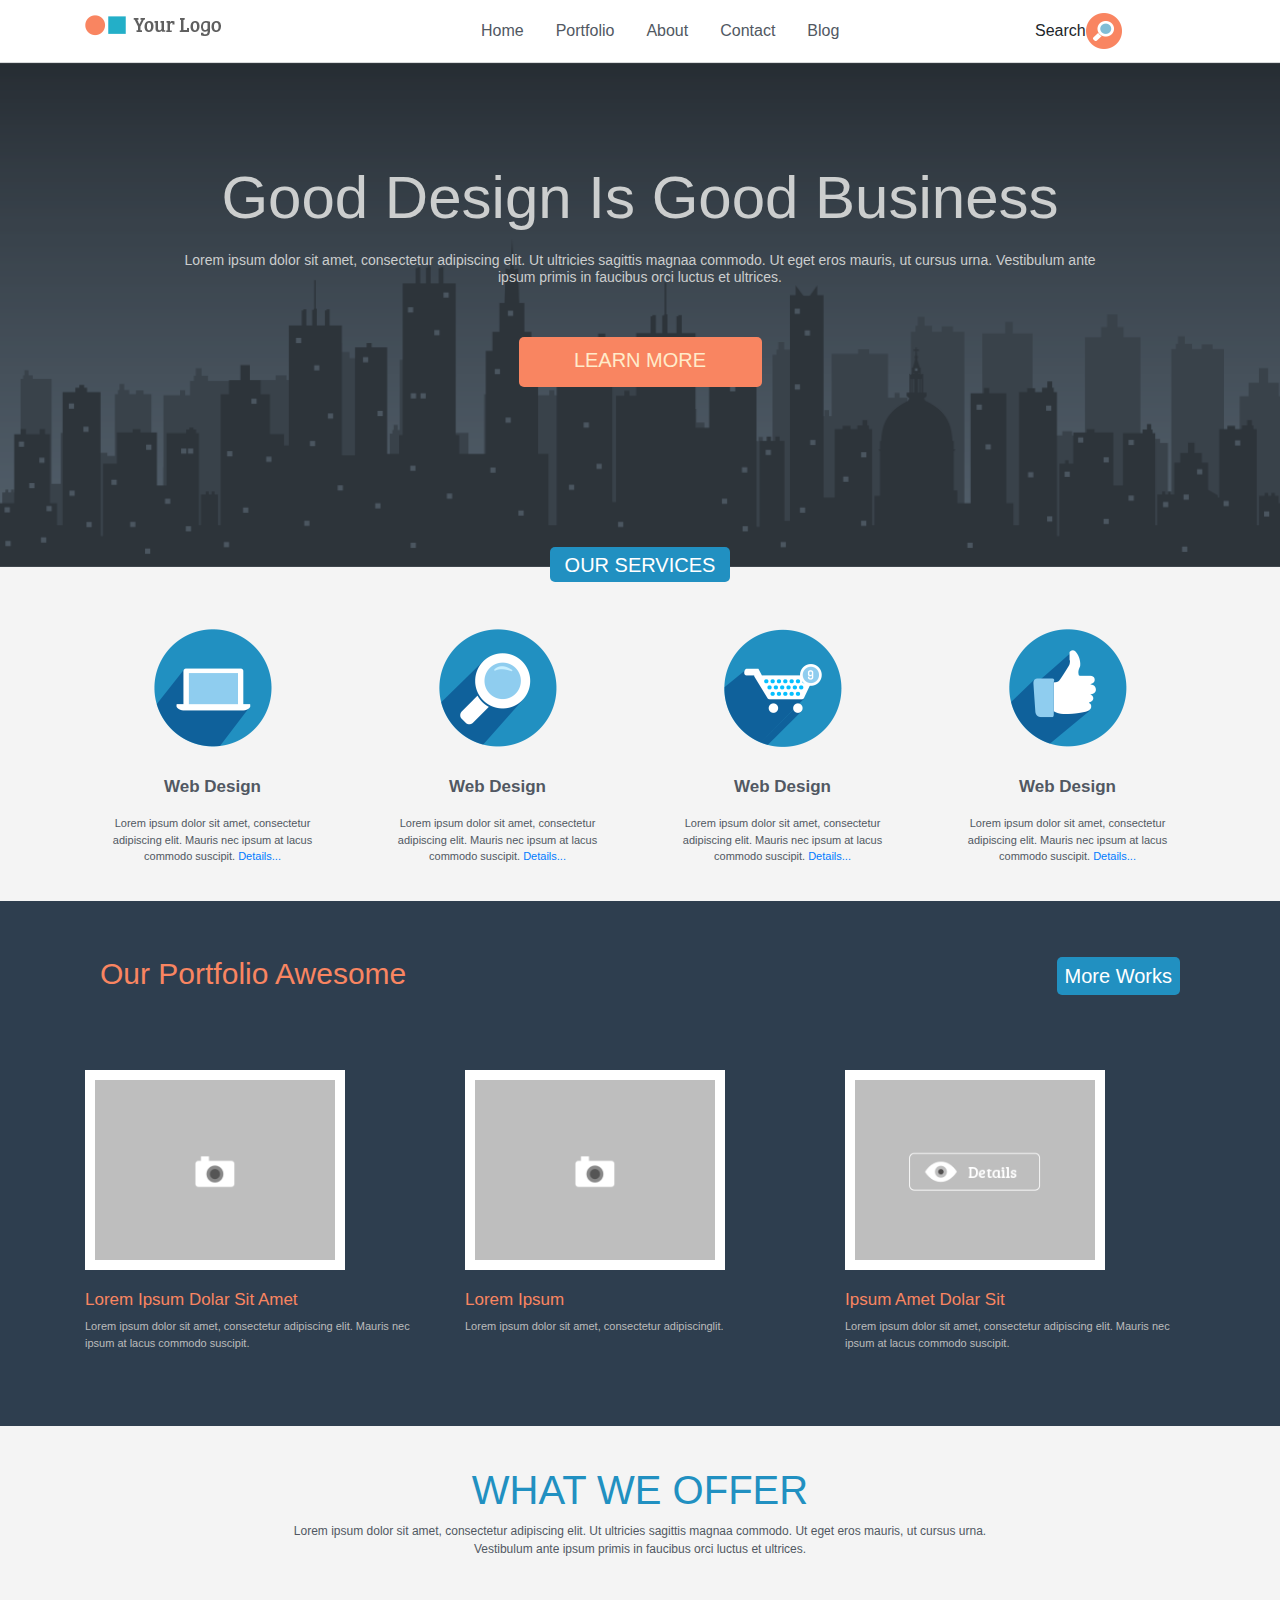
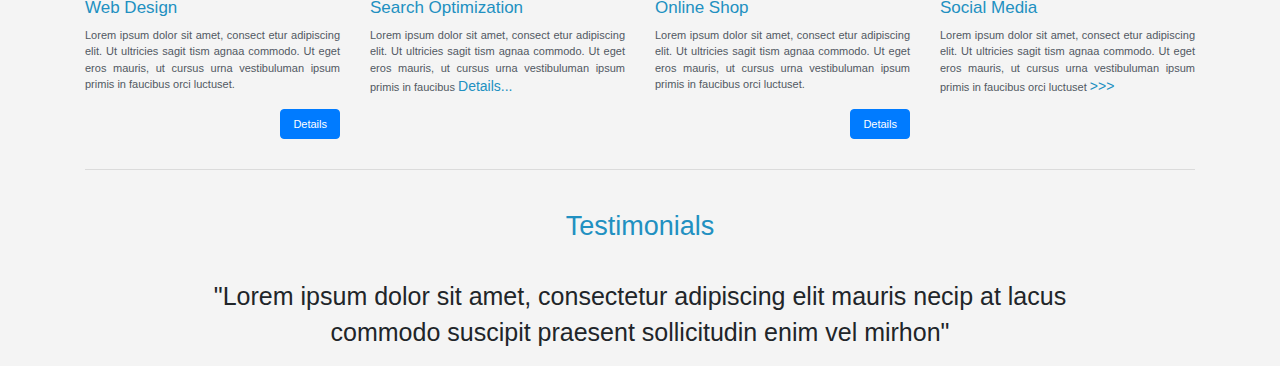
==== index.html @ 1807ddc6 "add offer section" ====
<!DOCTYPE html>
<html lang="en">
<head>
	<meta charset="UTF-8">
	<title>Photo portfolio</title>
	<link rel="stylesheet" href="https://stackpath.bootstrapcdn.com/bootstrap/4.4.1/css/bootstrap.min.css" integrity="sha384-Vkoo8x4CGsO3+Hhxv8T/Q5PaXtkKtu6ug5TOeNV6gBiFeWPGFN9MuhOf23Q9Ifjh" crossorigin="anonymous">
	<link rel="stylesheet" href="css/main.css">
</head>
<body>

	<header class="header">
		<div class="container">
			
			<div class="row menu">
				<div class="col-md-4">
					<img src="img/Logo.png" class="logo" alt="">
				</div>
				<!-- Menu  -->
				<div class="col-md-6">
						<ul class="nav">
							<li class="nav-item text-link"><a href="#" class="nav-link link-padding">Home</a></li>
							<li class="nav-item text-link"><a href="#" class="nav-link link-padding">Portfolio</a></li>
							<li class="nav-item text-link"><a href="#" class="nav-link link-padding">About</a></li>
							<li class="nav-item text-link"><a href="#" class="nav-link link-padding">Contact</a></li>
							<li class="nav-item text-link"><a href="#" class="nav-link link-padding">Blog</a></li>
						</ul>
				</div>

				<div class="col-md-2 d-flex align-items-center">
					<p class="margin-0">
						Search
					</p>
					<img src="img/search.png" alt="">
					
				</div>
			</div>
		</div>
	</header>

	<!-- Section-with-fon -->
	<section class="section-with-fon">
		<div class="container">
			<div class="row justify-content-center">
				<h1>Good Design Is Good Business</h1>
				<p class="section-with-fon__text">
					Lorem ipsum dolor sit amet, consectetur adipiscing elit. Ut ultricies sagittis magnaa commodo. 
Ut eget eros mauris, ut cursus urna. Vestibulum ante ipsum primis in faucibus orci luctus et ultrices.
				</p>
				<a href="#" class="button">Learn more</a>
				
			</div>
		</div>		
	</section>
		
	<!-- Services section -->
	<section class="third-section section_light">
		<div class="container">
			<div class="row justify-content-center" >
				<a href="#" class="button">Our services</a>
			</div>
			<div class="row">
				<div class="col-sm-12 col-md-3">
					<img src="img/icon_web-design.png" alt="" class="icon-img">
					<!-- <div class="icon-img"></div> -->
					<p class="third-section__subtitle">	Web Design </p>
					<p class="third-section__text">
						Lorem ipsum dolor sit amet, 
						consectetur adipiscing elit. 
						Mauris nec ipsum at lacus 
						commodo suscipit. <a href="#"> Details...</a> 					
					</p>
				</div>

				<div class="col-sm-12 col-md-3">
					<img src="img/icon_search.png" alt="" class="icon-img">
					<!-- <div class="icon-img"></div> -->
					<p class="third-section__subtitle">	Web Design </p>
					<p class="third-section__text">
						Lorem ipsum dolor sit amet, 
						consectetur adipiscing elit. 
						Mauris nec ipsum at lacus 
						commodo suscipit. <a href="#"> Details...</a> 					
					</p>
				</div>

				<div class="col-sm-12 col-md-3">
					<img src="img/icon_online-shop.png" alt="" class="icon-img">
					<!-- <div class="icon-img"></div> -->
					<p class="third-section__subtitle">	Web Design </p>
					<p class="third-section__text">
						Lorem ipsum dolor sit amet, 
						consectetur adipiscing elit. 
						Mauris nec ipsum at lacus 
						commodo suscipit. <a href="#"> Details...</a> 					
					</p>
				</div>

				<div class="col-sm-12 col-md-3">
					<img src="img/icon_social-media.png" alt="" class="icon-img">
					<!-- <div class="icon-img"></div> -->
					<p class="third-section__subtitle">	Web Design </p>
					<p class="third-section__text">
						Lorem ipsum dolor sit amet, 
						consectetur adipiscing elit. 
						Mauris nec ipsum at lacus 
						commodo suscipit. <a href="#"> Details...</a> 					
					</p>
				</div>
			</div>
		</div>
	</section>

	<!-- The portfolio section -->
	<section class="portfolio-section">
		<div class="container">
			<div class="first-row d-flex align-items-center justify-content-between">
				<div class="col-md-6">
					<h2 class="portfolio-section__h2">Our Portfolio Awesome</h2>
				</div>
				<div class="col-md-6 text-right">
					<a href="#" class="button">More works</a>
				</div>			
			</div>

			<div class="row">
				<div class="col-md-4 ">
					<div class="portfolio-section__img">		
					</div>
					<h3 class="portfolio-section__h3">
						Lorem Ipsum Dolar Sit Amet
					</h3>
					<p class="portfolio-section__text">
						Lorem ipsum dolor sit amet, consectetur adipiscing elit. 
Mauris nec ipsum at lacus commodo suscipit.
					</p>
				</div>

				<div class="col-md-4 ">
					<div class="portfolio-section__img">		
					</div>
					<h3 class="portfolio-section__h3">
						Lorem Ipsum
					</h3>
					<p class="portfolio-section__text">
						Lorem ipsum dolor sit amet, consectetur adipiscinglit. 
					</p>
				</div>

				<div class="col-md-4 ">
					<div class="portfolio-section__img portfolio-section__img_video">		
					</div>
					<h3 class="portfolio-section__h3">
						Ipsum Amet Dolar Sit 
					</h3>
					<p class="portfolio-section__text">
						Lorem ipsum dolor sit amet, consectetur adipiscing elit. 
Mauris nec ipsum at lacus commodo suscipit.
					</p>
				</div>
			</div>
		</div>
	</section>
		
	<!-- Offer Section  -->
	<section class="section_light">
		<div class="container">
			<div class="row justify-content-center">
				<div class="col-md-12 text-center">
					<h1 class="text-uppercase offer-h1 caption-color ">What we offer</h1>
					<p class="text-color offer-text">
						Lorem ipsum dolor sit amet, consectetur adipiscing elit. Ut ultricies sagittis magnaa commodo. Ut eget eros mauris, ut cursus urna. <br>
	Vestibulum ante ipsum primis in faucibus orci luctus et ultrices.
					</p>
				</div>				
			</div>

			<div class="row">		
				<div class="col-md-3">
					<h3 class="caption-color offer-col-h3">
						Web Design
					</h3>
					<p class="text-color offer-col-p">
						Lorem ipsum dolor sit amet, consect 
etur adipiscing elit. Ut ultricies sagit
tism agnaa commodo. Ut eget eros mauris, ut cursus urna vestibuluman ipsum primis in faucibus orci luctuset.
					</p>
					<div class="text-right">
						<a class="btn btn-primary offer-col-p" href="#" role="button">Details</a>
					</div>					
				</div>

				<div class="col-md-3">
					<h3 class="caption-color offer-col-h3">
						Search Optimization
					</h3>
					<p class="text-color offer-col-p">
						Lorem ipsum dolor sit amet, consect 
etur adipiscing elit. Ut ultricies sagit
tism agnaa commodo. 
Ut eget eros mauris, 
ut cursus urna vestibuluman ipsum primis 
in faucibus <a href="#" class="caption-color details"> Details... </a>
					</p>
				</div>

				<div class="col-md-3">
					<h3 class="caption-color offer-col-h3">
						Online Shop
					</h3>
					<p class="text-color offer-col-p">
						Lorem ipsum dolor sit amet, consect 
etur adipiscing elit. Ut ultricies sagit
tism agnaa commodo. Ut eget eros mauris, ut cursus urna vestibuluman ipsum primis in faucibus orci luctuset.
					</p>
					<div class="text-right">
						<a class="btn btn-primary offer-col-p" href="#" role="button">Details</a>
					</div>					
				</div>

				<div class="col-md-3">
					<h3 class="caption-color offer-col-h3">
						Social Media
					</h3>
					<p class="text-color offer-col-p">
						Lorem ipsum dolor sit amet, consect 
etur adipiscing elit. Ut ultricies sagit
tism agnaa commodo. Ut eget eros mauris, 
ut cursus urna vestibuluman ipsum primis 
in faucibus orci luctuset <a href="#" class="caption-color details">&gt;&gt;&gt; </a>
					</p>
				</div>
			</div>
			<hr class="offer-hr">

			<div class="row justify-content-center">
				<div class="col-md-10 text-center">
					<h2 class="caption-color testimonials-h2">Testimonials</h2>
				<p class="testimonials-text">
					"Lorem ipsum dolor sit amet, consectetur adipiscing elit mauris necip 
at lacus commodo suscipit praesent sollicitudin enim vel mirhon"
				</p>
				</div>
				
			</div>
		</div>
	</section>
		

</body>
</html>
---- css/main.css ----
body {
	font-family: 'Myriad Pro', Arial;
}

.section_light {
	background-color: #f4f4f4;
}

/*-----Section header------*/
/* .menu {
	padding-top: 15px;
	padding-bottom: 15px;
} */

.logo {
	margin-top: 15px;
}


/* .header-fon {
	;
	
} */

.text-link a{
	color: #515862;
	/*font-size: 14px;*/
}

.link-padding {
	padding-top: 1.2rem;
	padding-bottom: 1.2rem;
}

.text-link a:hover {
	font-weight: bold;
	color: white;
	background: url('../img/br-link.png') no-repeat 0% 100%, 
		url('../img/br-link-rec.png') no-repeat 0% 100%;
}

p.margin-0 {
	margin: 0;
}

/* --- Section-with-fon ------ */
.section-with-fon {
	padding-top: 100px;
	padding-bottom: 180px;
	background: url('../img/header-fon.png');
	background-size: cover;
	color: #cccece;
	line-height: 1.2;
	/* height: 100vh; */
	/* height: 490; */
}

.section-with-fon h1 {
	font-size: 60px;
	text-align: center;
  }
  
  .section-with-fon__text {
	font-size: 14px;
	text-align: center;
	padding: 10px 100px;
  }
  
a.button {
	font-size: 20px;
	color: #ffebca;
	line-height: 1.5;
	text-align: center;
	width: 243px;
	height: 50px;
	text-transform: uppercase;
	background: #f98561; 
    padding: 0.5rem 2.5rem; /* Поля вокруг текста */
    text-transform: uppercase;
	text-decoration: none; /* Убираем подчёркивание */
    border-radius: 5px; /* Скругляем уголки */
    margin-top: 25px; 
  }

  /* ---- Services section ----- */
.third-section {
	color: #515862;
  }

  .third-section a.button {
	font-size: 20px;
	color: #fff;
	line-height: 1;
	text-align: center;
	width:180px;
	height: 35px;
	text-transform: uppercase;
	background: #2190c1; 
    padding: 0.5rem 0.5rem; /* Поля вокруг текста */
    text-transform: uppercase;
	text-decoration: none; /* Убираем подчёркивание */
    border-radius: 5px; /* Скругляем уголки */
    margin-top: -20px; 
  }

  .icon-img {
	/* background-image: url("../img/icon_web-design.png"); */
	width: 118px;
	height: 118px;
	display: block;
	margin: 0 auto;
	margin-top: 47px;
	margin-bottom: 27px;
  }
  
  .third-section__subtitle {
	
  	font-size: 17px;
	font-weight: bold;
	text-align: center;

  }
  .third-section__text {
	font-size: 11px;
	padding: 0 20px;
	text-align: center;
	margin-bottom: 36px;
  }
  
  .third-section__text a {
	text-decoration: none;
  }

  /*----- The portfolio section ----*/
.portfolio-section {
	background-color: #2e3e4f;
}

.portfolio-section .first-row {
	padding-top: 55px;
	/* display: flex; */
	align-items: center;
	margin-bottom: 70px;
}

.portfolio-section__h2 {
	color: #f98561;
	font-size: 30px;
}

.portfolio-section a.button {
	font-size: 20px;
	color: #fff;
	line-height: 1;
	text-align: center;
	width: 180px;
	height: 35px;
	background: #2190c1; 
    padding: 0.5rem 0.5rem; /* Поля вокруг текста */
    text-transform: capitalize;
	text-decoration: none; /* Убираем подчёркивание */
	border-radius: 5px;
}

.portfolio-section__img {
	background: url('../img/icon_camera.png');
	background-size: cover;
	border: 10px solid white;
	width: 260px;
	height: 200px;
}

.portfolio-section__img_video{
	background: url('../img/icon_video.png');
	background-size: cover;
}

.portfolio-section__h3 {
	color: #f98561;
	font-size: 17px;
	margin-top: 20px;
}

.portfolio-section__text {
	color: #bcbcbc;
	font-size: 11px;
	margin-bottom: 75px;
}

/* -----  Offer Section ----- */
.caption-color {
	color: #2190c1; /* h*/
}

.text-color {
	color: #515862; /* p */
}

.offer-h1 {
	margin-top: 40px;
	font-size: 40px;

}

.offer-text {
	font-size: 12px;
	margin-bottom: 40px;
}

.offer-col-h3 {
	font-size: 17px;
}

.offer-col-p {
	font-size: 11px;
	text-align: justify;
}

.details {
	font-size: 14px;
}

.offer-hr {
	margin: 30px 0 40px 0;
}

.testimonials-h2 {
	font-size: 27px;
	margin-bottom: 35px;
}

.testimonials-text {
	font-size: 25px;
	line-height: 1.44;
  }
/*------ Adaptiv -------*/
@media screen and (max-width: 1000px){

}
/*---------------*/
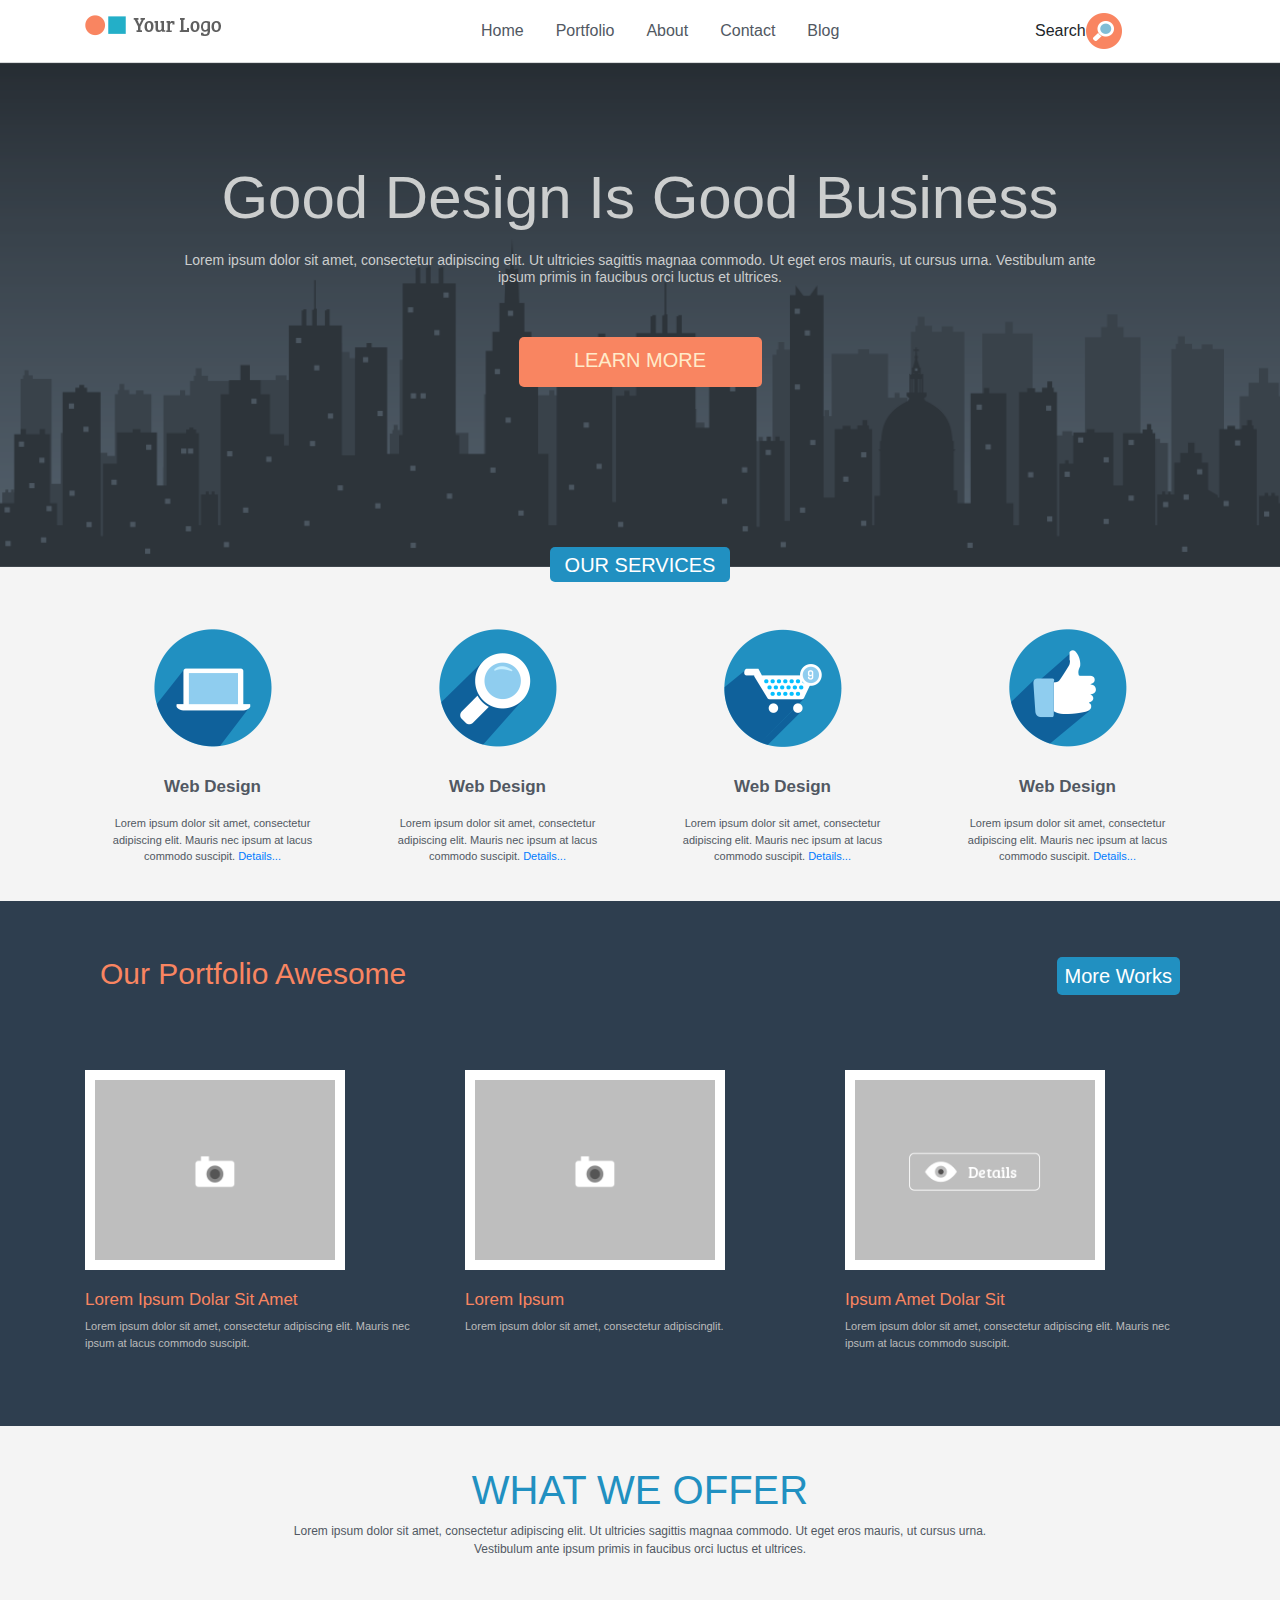
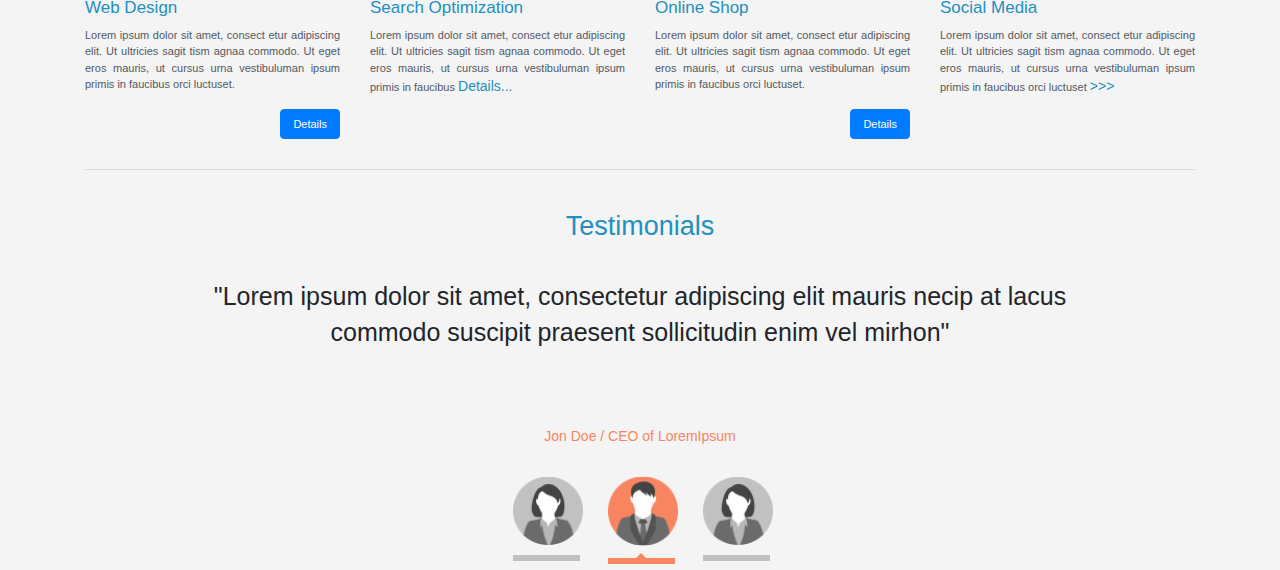
==== commit 47d46b2c: "end of layout of the reviews (testimonials) section" ====
--- a/index.html
+++ b/index.html
@@ -239,9 +239,30 @@
 					"Lorem ipsum dolor sit amet, consectetur adipiscing elit mauris necip 
 at lacus commodo suscipit praesent sollicitudin enim vel mirhon"
 				</p>
-				</div>
-				
-			</div>
+				</div>				
+			</div>
+
+			<div class="row justify-content-center">
+				<div class="col-md-3 text-center">
+					<p class="testimonials-humans-text">Jon Doe / CEO of LoremIpsum</p>
+
+					<div class="row justify-content-center">
+						<div class="col-md-4 text-center">
+							<img src="img/human01.png" alt="img-recall" class="testimonials-img">
+							<img src="img/Rectangle.png" alt="" class="rectangle">
+						</div>
+						<div class="col-md-4">
+							<img src="img/human02-active.png" alt="img-recall" class="testimonials-img">
+							<img src="img/Rectangle-active.png" alt="" class="rectangle">
+						</div>
+						<div class="col-md-4">
+							<img src="img/human03.png" alt="img-recall" class="testimonials-img">
+							<img src="img/Rectangle.png" alt="" class="rectangle">
+						</div>
+					</div>
+				</div>
+			</div>
+			
 		</div>
 	</section>
 		
--- a/css/main.css
+++ b/css/main.css
@@ -233,6 +233,22 @@
 	font-size: 25px;
 	line-height: 1.44;
   }
+
+  .testimonials-humans-text {
+	color: #f98561;
+	font-size: 14px;
+	margin-top: 60px;
+	margin-bottom: 29px;
+  }
+
+  .testimonials-img {
+	width: 70px;
+	height: 70px;
+  }
+
+
+
+
 /*------ Adaptiv -------*/
 @media screen and (max-width: 1000px){
 
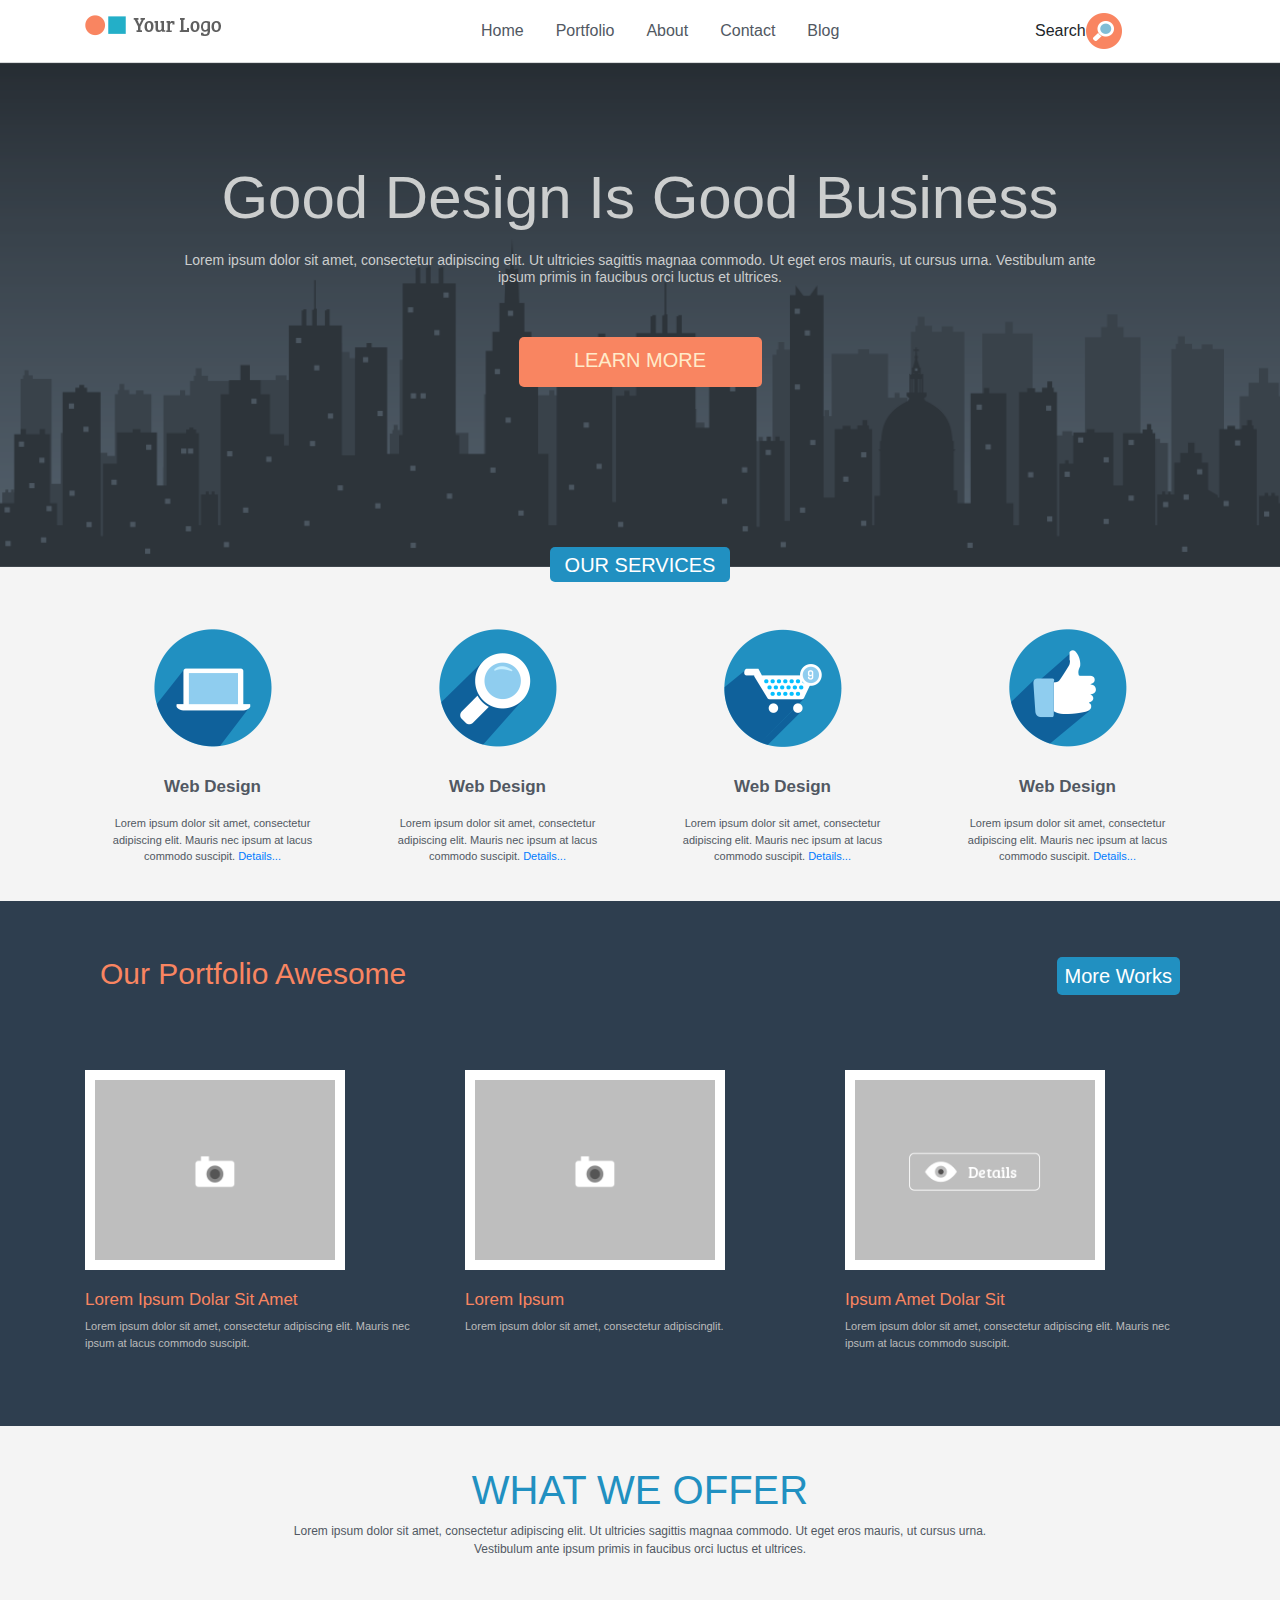
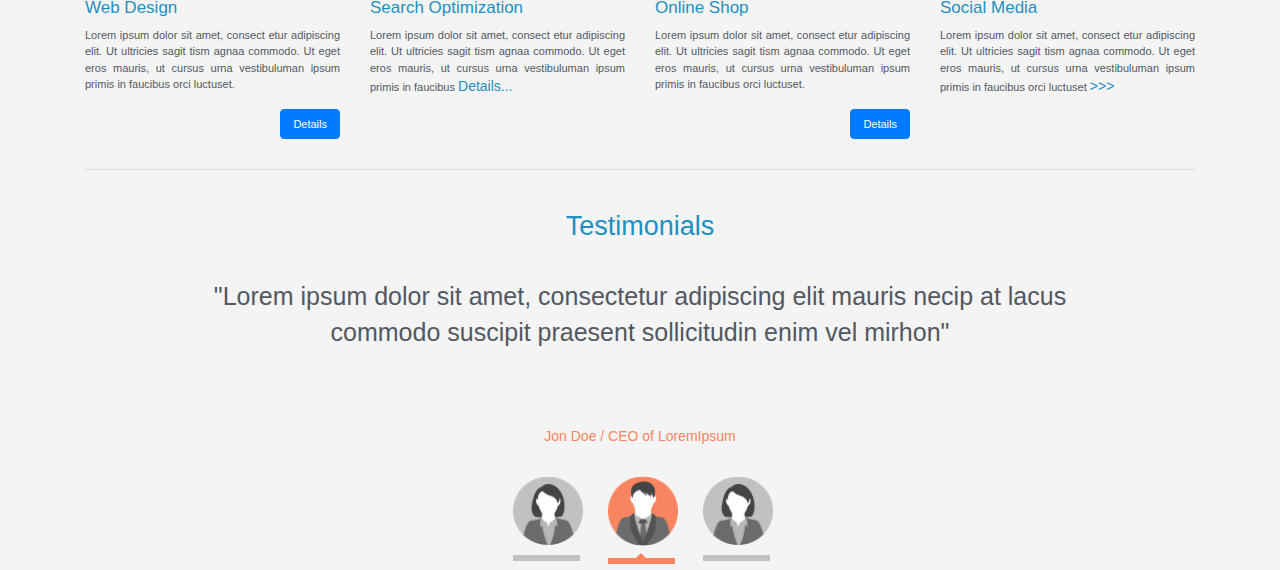
==== commit ee8cf7e0: "fixed color for text in offer section" ====
--- a/index.html
+++ b/index.html
@@ -235,7 +235,7 @@
 			<div class="row justify-content-center">
 				<div class="col-md-10 text-center">
 					<h2 class="caption-color testimonials-h2">Testimonials</h2>
-				<p class="testimonials-text">
+				<p class="text-color testimonials-text">
 					"Lorem ipsum dolor sit amet, consectetur adipiscing elit mauris necip 
 at lacus commodo suscipit praesent sollicitudin enim vel mirhon"
 				</p>
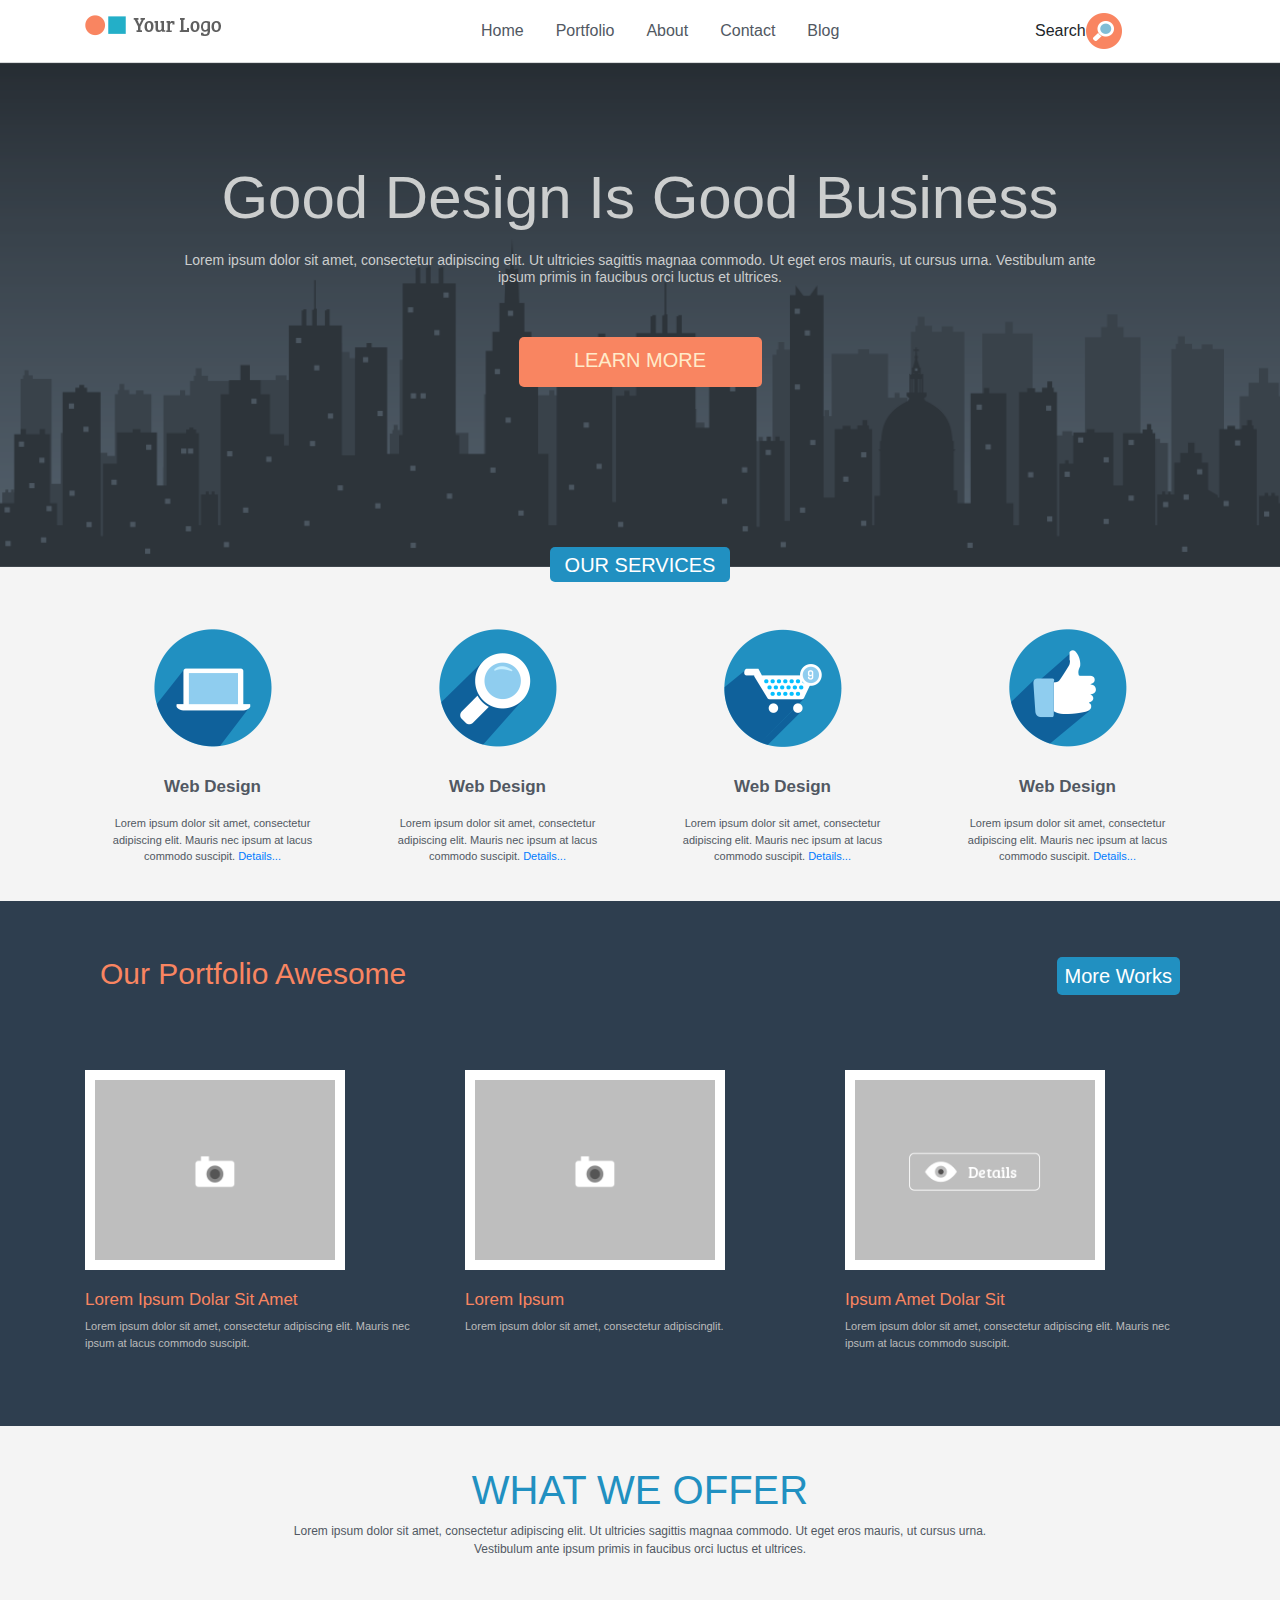
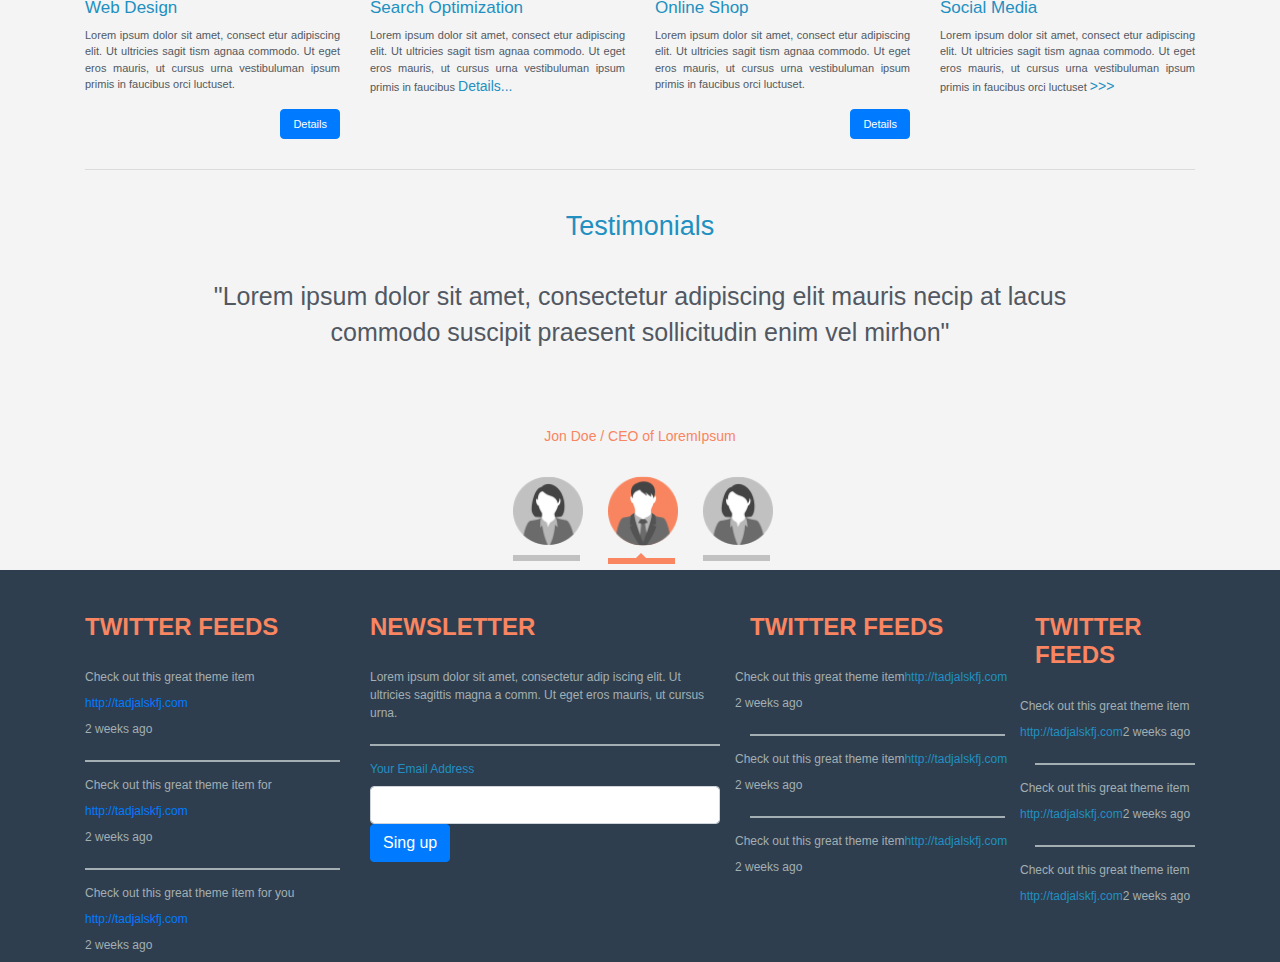
==== commit ca846428: "add footer section" ====
--- a/index.html
+++ b/index.html
@@ -266,6 +266,137 @@
 		</div>
 	</section>
 		
-
+	<footer class="section_dark">	
+		<div class="container">
+			<div class="row">
+				
+				<div class="col-md-3">
+					<div class="row">
+						<h2 class="footer-caption-text">Twitter FEEDs</h2>
+					</div>
+					<div class="row ">
+						<div class="col-md-12">
+							<p class="footer-text">Check out this great theme item</p> 
+							<p class="footer-text footer-text_blue"> <a href="http://tadjalskfj.com">
+								http://tadjalskfj.com
+							</a></p> 
+							<p class="footer-text">2 weeks ago</p>
+						</div>							
+					</div>
+					<div class="row">
+						<hr class="footer-hr">
+					</div>
+					<div class="row">
+						<div class="col-md-12">
+							<p class="footer-text">Check out this great theme item for</p> 
+							<p class="footer-text footer-text_blue"> <a href="http://tadjalskfj.com">
+								http://tadjalskfj.com
+							</a></p> 
+							<p class="footer-text">2 weeks ago</p>
+						</div>
+					</div>
+					<div class="row">
+						<hr class="footer-hr">
+					</div>
+					<div class="row">
+						<div class="col-md-12">
+							<p class="footer-text">Check out this great theme item for you</p> 
+							<p class="footer-text footer-text_blue"> <a href="http://tadjalskfj.com">
+								http://tadjalskfj.com
+							</a></p> 
+							<p class="footer-text">2 weeks ago</p>
+						</div>
+					</div>
+				</div>
+
+				<!-- Second column -->
+				<div class="col-md-4">
+					<div class="row">
+						<h2 class="footer-caption-text">NEWSLETTER</h2>
+					</div>
+					<div class="row ">
+						<div class="col-md-12">
+							<p class="footer-text">Lorem ipsum dolor sit amet, consectetur adip
+								iscing elit. Ut ultricies sagittis magna a comm. 
+								Ut eget eros mauris, ut cursus urna.
+							</p>
+						</div>
+							
+					</div>
+					<div class="row">
+						<hr class="footer-hr">
+					</div>
+					<div class="row">
+						<div class="col-md-12">
+							<p class="footer-text footer-text_blue">Your Email Address</p> 
+						<form action="#">
+							<input type="email" class="form-control">
+							<button type="submit" class="btn btn-primary text-right">Sing up</button>
+						</form>
+						</div>
+						
+					</div>
+					
+				</div>
+
+				<!-- Third column -->
+				<div class="col-md-3">
+					<div class="row">
+						<h2 class="footer-caption-text">Twitter FEEDs</h2>
+					</div>
+					<div class="row ">
+							<p class="footer-text">Check out this great theme item</p> <br>
+							<p class="footer-text footer-text_blue">http://tadjalskfj.com</p> <br>
+							<p class="footer-text">2 weeks ago</p>
+					</div>
+					<div class="row">
+						<hr class="footer-hr">
+					</div>
+					<div class="row">
+						<p class="footer-text">Check out this great theme item</p> <br>
+						<p class="footer-text footer-text_blue">http://tadjalskfj.com</p> <br>
+						<p class="footer-text">2 weeks ago</p>
+					</div>
+					<div class="row">
+						<hr class="footer-hr">
+					</div>
+					<div class="row">
+						<p class="footer-text">Check out this great theme item</p> <br>
+						<p class="footer-text footer-text_blue">http://tadjalskfj.com</p> <br>
+						<p class="footer-text">2 weeks ago</p>
+					</div>
+				</div>
+
+				<!-- The fourth column -->
+				<div class="col-md-2">
+					<div class="row">
+						<h2 class="footer-caption-text">Twitter FEEDs</h2>
+					</div>
+					<div class="row ">
+							<p class="footer-text">Check out this great theme item</p> <br>
+							<p class="footer-text footer-text_blue">http://tadjalskfj.com</p> <br>
+							<p class="footer-text">2 weeks ago</p>
+					</div>
+					<div class="row">
+						<hr class="footer-hr">
+					</div>
+					<div class="row">
+						<p class="footer-text">Check out this great theme item</p> <br>
+						<p class="footer-text footer-text_blue">http://tadjalskfj.com</p> <br>
+						<p class="footer-text">2 weeks ago</p>
+					</div>
+					<div class="row">
+						<hr class="footer-hr">
+					</div>
+					<div class="row">
+						<p class="footer-text">Check out this great theme item</p> <br>
+						<p class="footer-text footer-text_blue">http://tadjalskfj.com</p> <br>
+						<p class="footer-text">2 weeks ago</p>
+					</div>
+				</div>
+
+			</div>
+		</div> <!-- container -->
+	</footer>
 </body>
 </html>--- a/css/main.css
+++ b/css/main.css
@@ -246,13 +246,39 @@
 	height: 70px;
   }
 
-
-
-
+/* ---- Footer ----- */
+.section_dark {
+	background: #2e3e4f;
+}
+
+.footer-caption-text {
+	color: #f98561;
+	font-size: 24px;
+	text-transform: uppercase;
+	font-weight: bold;
+	margin: 43px 0px 27px 15px;
+}
+
+.footer-text {
+	color: #a3afb2;
+	font-size: 12px;
+	margin-bottom: 8px;
+}
+
+.footer-text_blue {
+	color: #2190c1;
+}
+
+.footer-hr {
+	border: 0.5px solid #a3afb2;
+	width: 100%;
+	margin: 14px 15px 14px 15px;
+}
 /*------ Adaptiv -------*/
 @media screen and (max-width: 1000px){
 
 }
 /*---------------*/
 
+  
   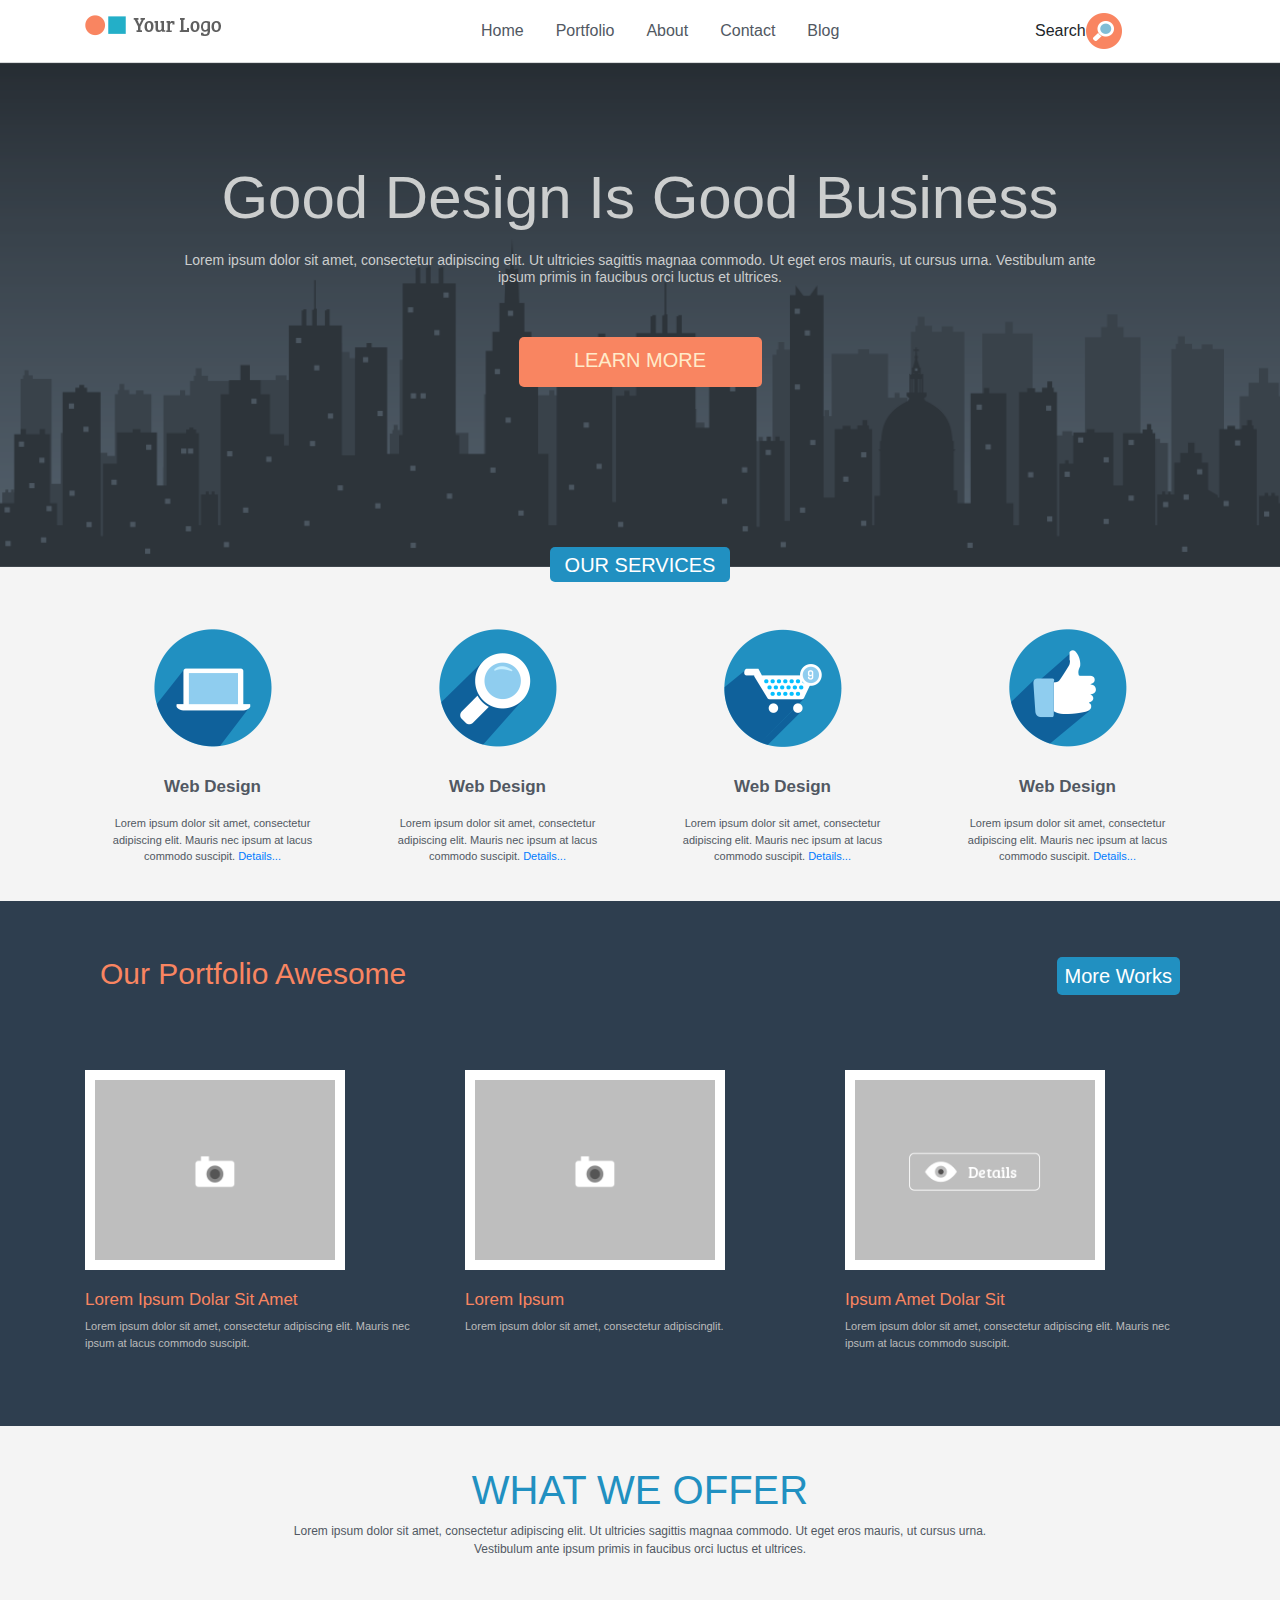
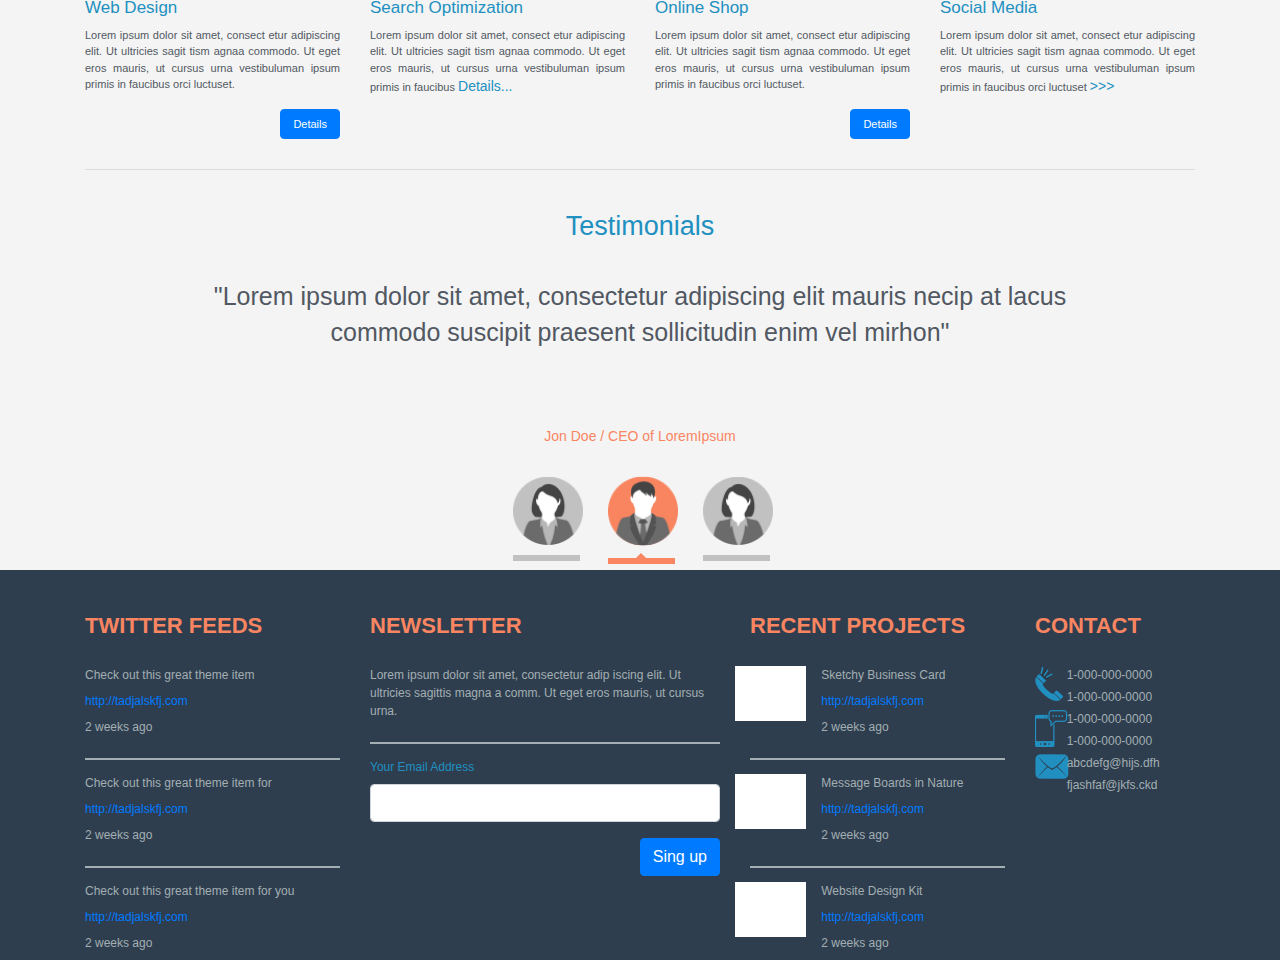
==== commit f3eb6e83: "add changes in footer" ====
--- a/index.html
+++ b/index.html
@@ -330,8 +330,8 @@
 						<div class="col-md-12">
 							<p class="footer-text footer-text_blue">Your Email Address</p> 
 						<form action="#">
-							<input type="email" class="form-control">
-							<button type="submit" class="btn btn-primary text-right">Sing up</button>
+							<p><input type="email" class="form-control"></p>
+							<p class="text-right"><button type="submit" class="btn btn-primary text-right">Sing up</button></p>
 						</form>
 						</div>
 						
@@ -342,56 +342,77 @@
 				<!-- Third column -->
 				<div class="col-md-3">
 					<div class="row">
-						<h2 class="footer-caption-text">Twitter FEEDs</h2>
-					</div>
-					<div class="row ">
-							<p class="footer-text">Check out this great theme item</p> <br>
-							<p class="footer-text footer-text_blue">http://tadjalskfj.com</p> <br>
-							<p class="footer-text">2 weeks ago</p>
+						<h2 class="footer-caption-text">recent projects</h2>
+					</div>
+					<div class="row ">
+						<div class="col-md-3 square"> </div>
+						<div class="col-md-9">
+							<p class="footer-text">Sketchy Business Card</p>
+							<p class="footer-text footer-text_blue"> <a href="http://tadjalskfj.com">
+								http://tadjalskfj.com
+							</a></p> 
+							<p class="footer-text">2 weeks ago</p>
+						</div>
 					</div>
 					<div class="row">
 						<hr class="footer-hr">
 					</div>
 					<div class="row">
-						<p class="footer-text">Check out this great theme item</p> <br>
-						<p class="footer-text footer-text_blue">http://tadjalskfj.com</p> <br>
-						<p class="footer-text">2 weeks ago</p>
+						<div class="col-md-3 square"> </div>
+						<div class="col-md-9">
+							<p class="footer-text">Message Boards in Nature</p>
+							<p class="footer-text footer-text_blue"> <a href="http://tadjalskfj.com">
+								http://tadjalskfj.com
+							</a></p> 
+							<p class="footer-text">2 weeks ago</p>
+						</div>
 					</div>
 					<div class="row">
 						<hr class="footer-hr">
 					</div>
 					<div class="row">
-						<p class="footer-text">Check out this great theme item</p> <br>
-						<p class="footer-text footer-text_blue">http://tadjalskfj.com</p> <br>
-						<p class="footer-text">2 weeks ago</p>
+						<div class="col-md-3 square"> </div>
+						<div class="col-md-9">
+							<p class="footer-text">Website Design Kit</p>
+							<p class="footer-text footer-text_blue"> <a href="http://tadjalskfj.com">
+								http://tadjalskfj.com
+							</a></p> 
+							<p class="footer-text">2 weeks ago</p>
+						</div>
 					</div>
 				</div>
 
 				<!-- The fourth column -->
 				<div class="col-md-2">
 					<div class="row">
-						<h2 class="footer-caption-text">Twitter FEEDs</h2>
-					</div>
-					<div class="row ">
-							<p class="footer-text">Check out this great theme item</p> <br>
-							<p class="footer-text footer-text_blue">http://tadjalskfj.com</p> <br>
-							<p class="footer-text">2 weeks ago</p>
-					</div>
-					<div class="row">
-						<hr class="footer-hr">
-					</div>
-					<div class="row">
-						<p class="footer-text">Check out this great theme item</p> <br>
-						<p class="footer-text footer-text_blue">http://tadjalskfj.com</p> <br>
-						<p class="footer-text">2 weeks ago</p>
-					</div>
-					<div class="row">
-						<hr class="footer-hr">
-					</div>
-					<div class="row">
-						<p class="footer-text">Check out this great theme item</p> <br>
-						<p class="footer-text footer-text_blue">http://tadjalskfj.com</p> <br>
-						<p class="footer-text">2 weeks ago</p>
+						<h2 class="footer-caption-text">Contact</h2>
+					</div>
+					<div class="row ">
+						<div class="col-md-2">
+							<img src="img/Contact01.png" alt="">
+						</div>						
+						<div class="col-md-10">
+							<p class="footer-contact-text">1-000-000-0000</p>
+							<p class="footer-contact-text">1-000-000-0000</p>
+						</div>
+					</div>
+					<div class="row ">
+						<div class="col-md-2">
+							<img src="img/Contact02.png" alt="">
+						</div>						
+						<div class="col-md-10">
+							<p class="footer-contact-text">1-000-000-0000</p>
+							<p class="footer-contact-text">1-000-000-0000</p>
+						</div>
+					</div>
+					<div class="row ">
+						<div class="col-md-2">
+							<img src="img/Contact03.png" alt="">
+						</div>						
+						<div class="col-md-10">
+							<p class="footer-contact-text">abcdefg@hijs.dfh</p>
+							<p class="footer-contact-text">fjashfaf@jkfs.ckd</p>
+						</div>
 					</div>
 				</div>
 
--- a/css/main.css
+++ b/css/main.css
@@ -253,7 +253,7 @@
 
 .footer-caption-text {
 	color: #f98561;
-	font-size: 24px;
+	font-size: 22px;
 	text-transform: uppercase;
 	font-weight: bold;
 	margin: 43px 0px 27px 15px;
@@ -274,6 +274,19 @@
 	width: 100%;
 	margin: 14px 15px 14px 15px;
 }
+
+.square {
+	width: 55px;
+	height: 55px;
+	background-color: #fff;
+	box-sizing: border-box;
+}
+
+.footer-contact-text {
+	color: #a3afb2;
+	font-size: 12px;
+	margin-bottom: 4px;
+}
 /*------ Adaptiv -------*/
 @media screen and (max-width: 1000px){
 
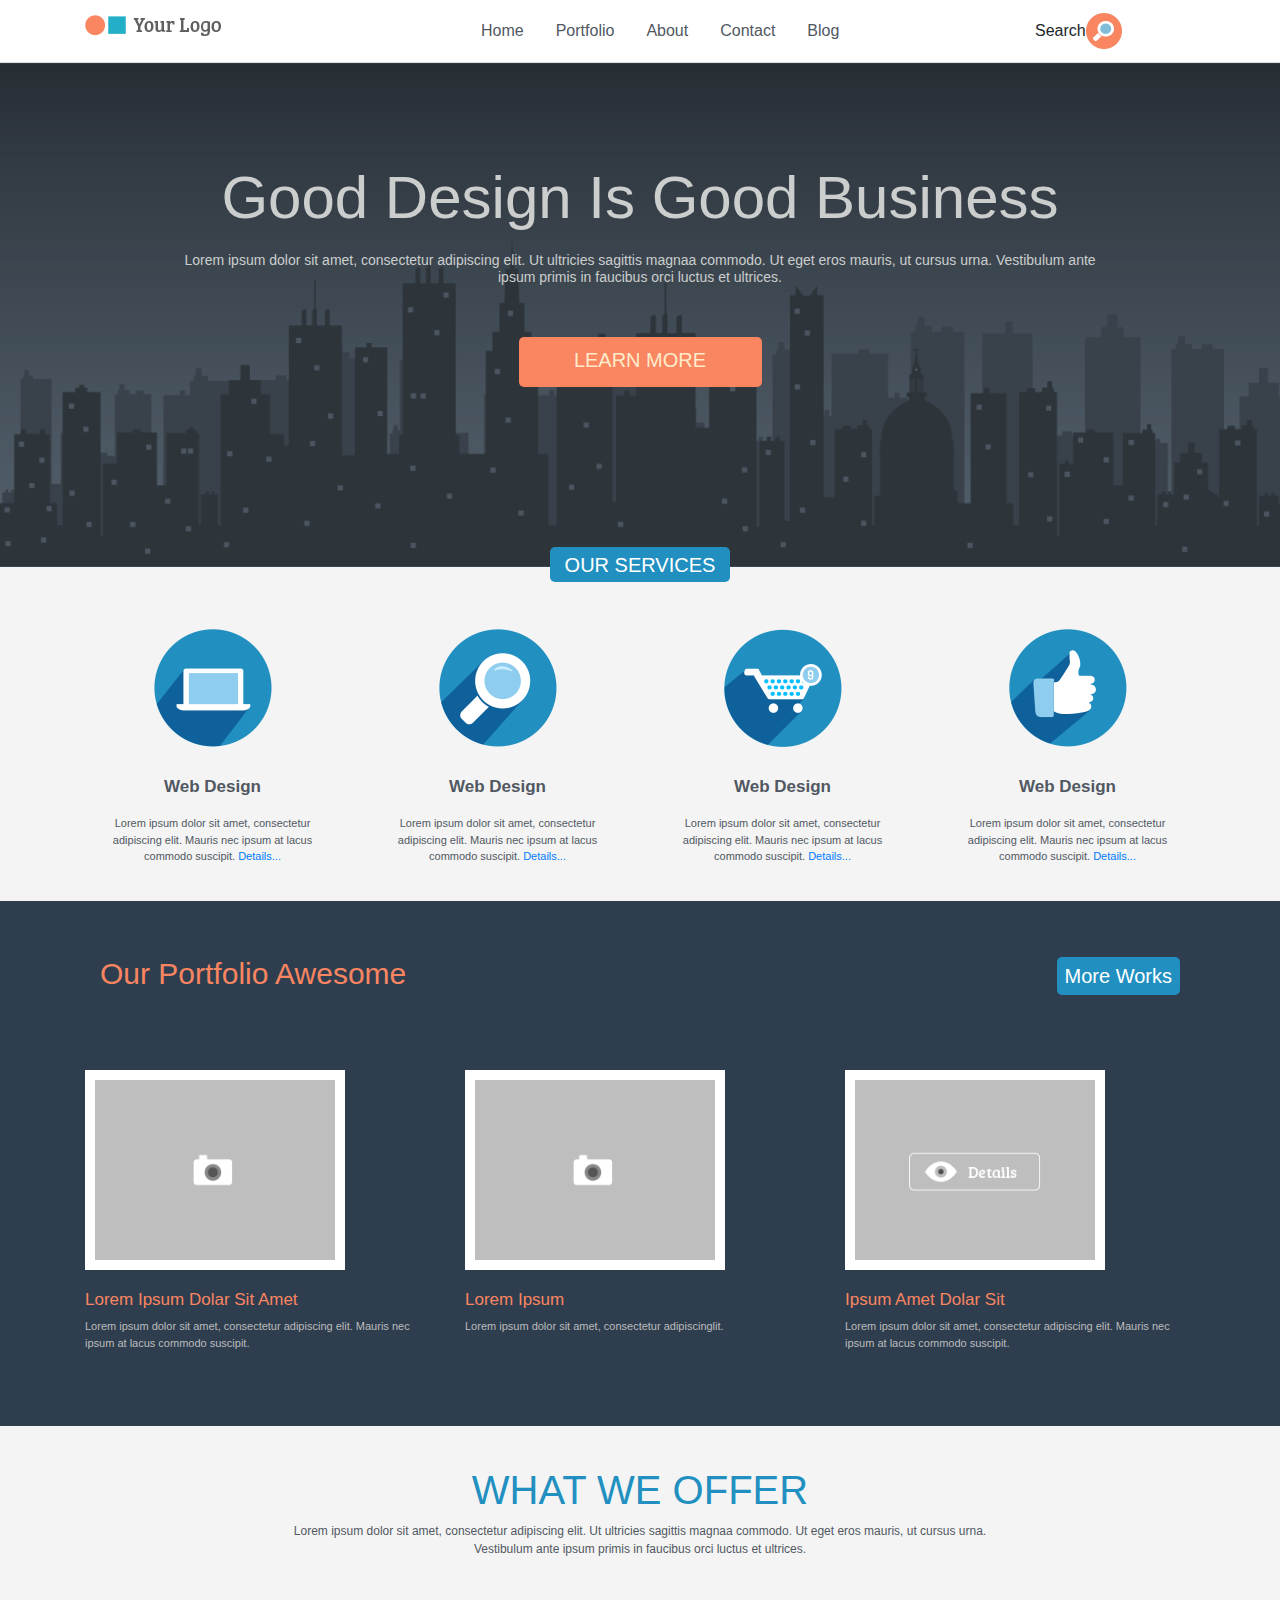
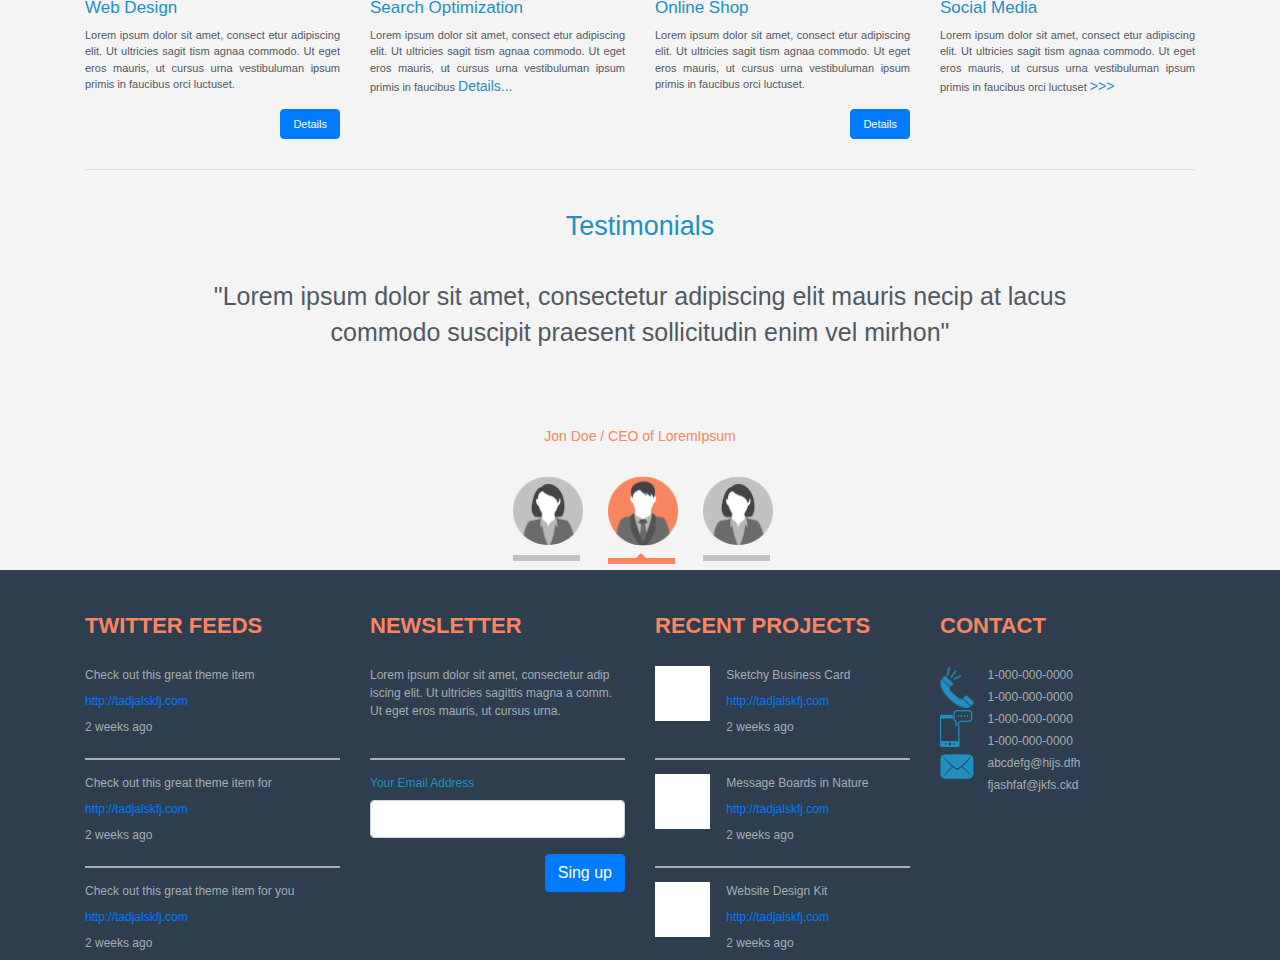
==== commit ed5acec0: "changes in footer section" ====
--- a/index.html
+++ b/index.html
@@ -310,13 +310,13 @@
 				</div>
 
 				<!-- Second column -->
-				<div class="col-md-4">
+				<div class="col-md-3">
 					<div class="row">
 						<h2 class="footer-caption-text">NEWSLETTER</h2>
 					</div>
 					<div class="row ">
 						<div class="col-md-12">
-							<p class="footer-text">Lorem ipsum dolor sit amet, consectetur adip
+							<p class="footer-text footer-text_height">Lorem ipsum dolor sit amet, consectetur adip
 								iscing elit. Ut ultricies sagittis magna a comm. 
 								Ut eget eros mauris, ut cursus urna.
 							</p>
@@ -345,7 +345,9 @@
 						<h2 class="footer-caption-text">recent projects</h2>
 					</div>
 					<div class="row ">
-						<div class="col-md-3 square"> </div>
+						<div class="col-md-3 "> 
+							<div class="square"></div>
+						</div>
 						<div class="col-md-9">
 							<p class="footer-text">Sketchy Business Card</p>
 							<p class="footer-text footer-text_blue"> <a href="http://tadjalskfj.com">
@@ -358,7 +360,9 @@
 						<hr class="footer-hr">
 					</div>
 					<div class="row">
-						<div class="col-md-3 square"> </div>
+						<div class="col-md-3"> 
+							<div class="square"></div>
+						</div>
 						<div class="col-md-9">
 							<p class="footer-text">Message Boards in Nature</p>
 							<p class="footer-text footer-text_blue"> <a href="http://tadjalskfj.com">
@@ -371,7 +375,9 @@
 						<hr class="footer-hr">
 					</div>
 					<div class="row">
-						<div class="col-md-3 square"> </div>
+						<div class="col-md-3"> 
+							<div class="square"></div>
+						</div>
 						<div class="col-md-9">
 							<p class="footer-text">Website Design Kit</p>
 							<p class="footer-text footer-text_blue"> <a href="http://tadjalskfj.com">
@@ -383,13 +389,13 @@
 				</div>
 
 				<!-- The fourth column -->
-				<div class="col-md-2">
+				<div class="col-md-3">
 					<div class="row">
 						<h2 class="footer-caption-text">Contact</h2>
 					</div>
 					<div class="row ">
 						<div class="col-md-2">
-							<img src="img/Contact01.png" alt="">
+							<img src="img/Contact01.png" alt="" width="35">
 						</div>						
 						<div class="col-md-10">
 							<p class="footer-contact-text">1-000-000-0000</p>
--- a/css/main.css
+++ b/css/main.css
@@ -164,14 +164,14 @@
 
 .portfolio-section__img {
 	background: url('../img/icon_camera.png');
-	background-size: cover;
+	background-size: contain;
 	border: 10px solid white;
 	width: 260px;
 	height: 200px;
 }
 
 .portfolio-section__img_video{
-	background: url('../img/icon_video.png');
+	background: url('../img/icon_video.png') no-repeat;
 	background-size: cover;
 }
 
@@ -265,6 +265,10 @@
 	margin-bottom: 8px;
 }
 
+.footer-text_height {
+	height: 70px;
+}
+
 .footer-text_blue {
 	color: #2190c1;
 }
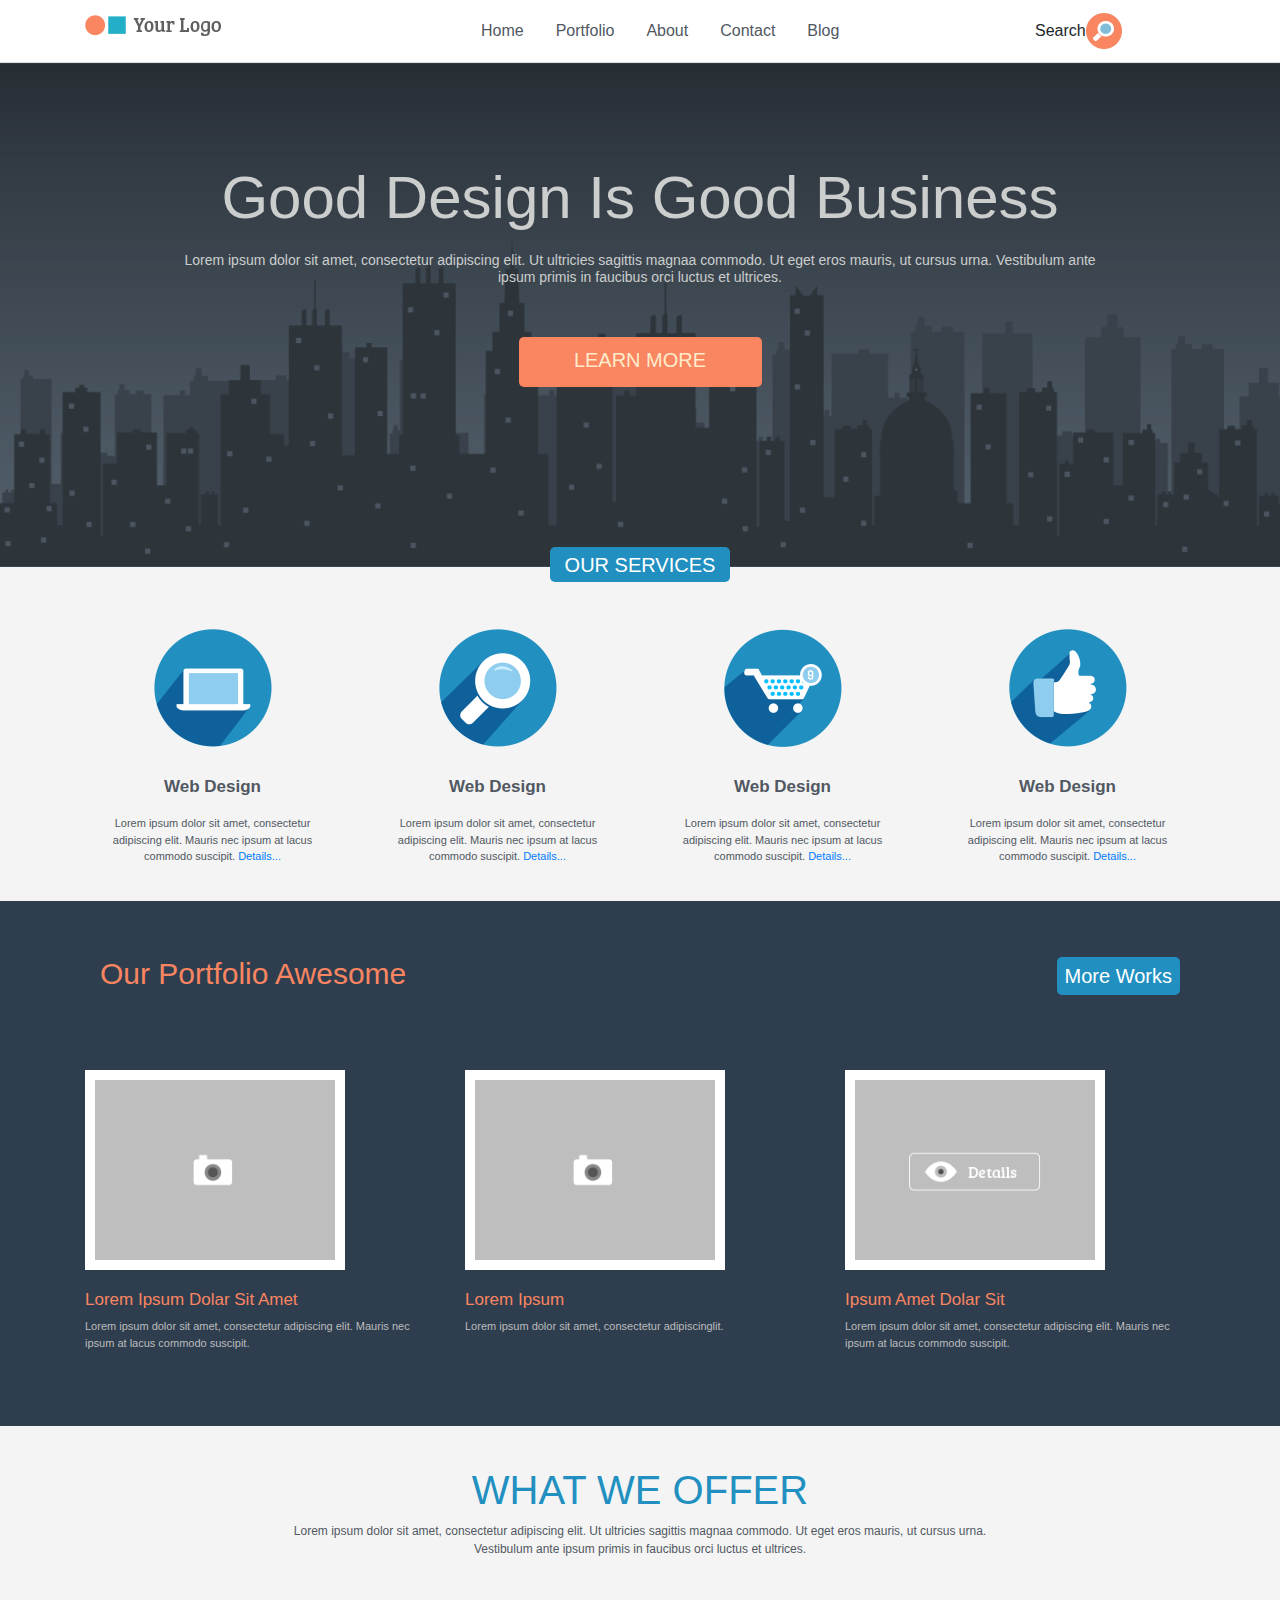
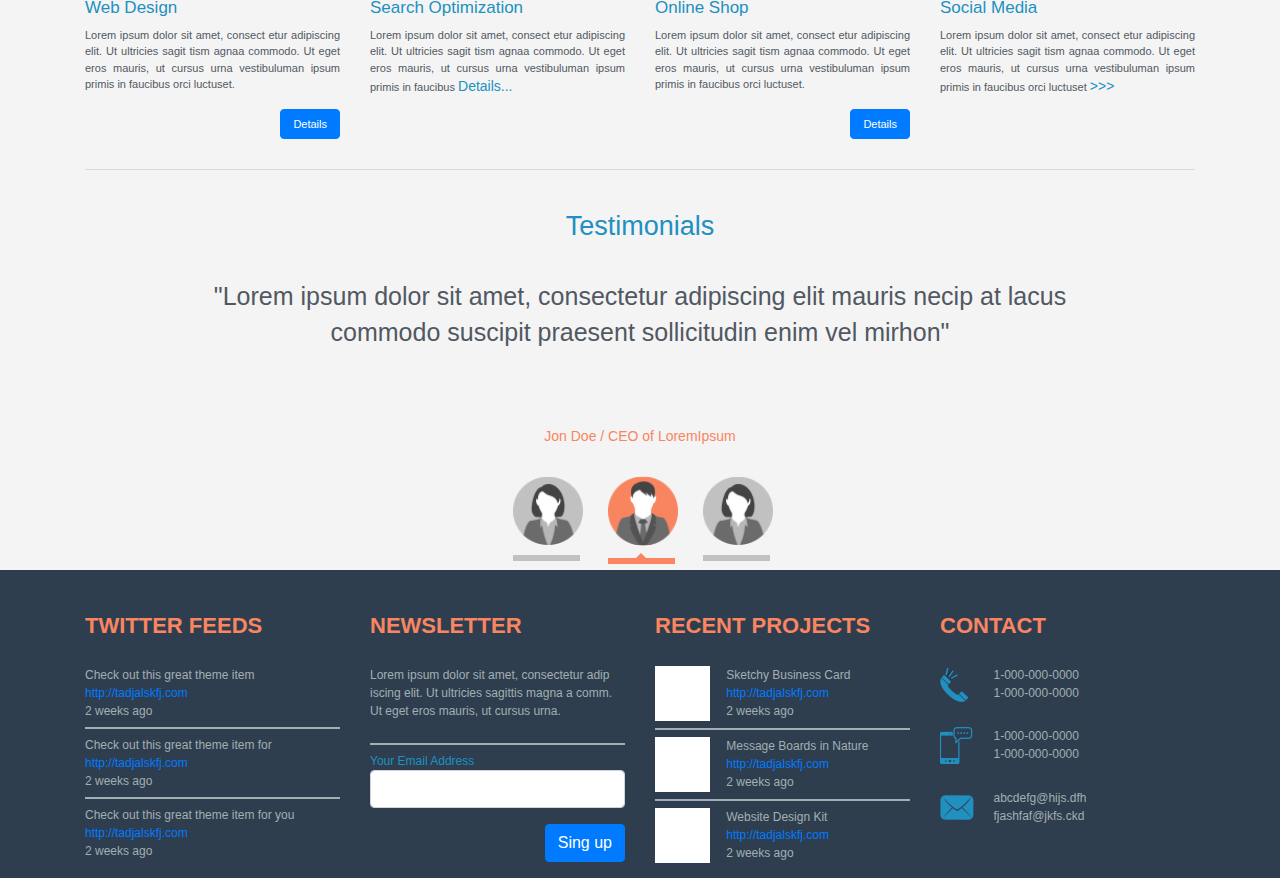
==== commit 3a89b0c0: "add changes in footer" ====
--- a/index.html
+++ b/index.html
@@ -265,11 +265,13 @@
 			
 		</div>
 	</section>
-		
+	
+	<!-- Footer Section  -->
 	<footer class="section_dark">	
 		<div class="container">
 			<div class="row">
 				
+				<!-- First column -->
 				<div class="col-md-3">
 					<div class="row">
 						<h2 class="footer-caption-text">Twitter FEEDs</h2>
@@ -393,8 +395,8 @@
 					<div class="row">
 						<h2 class="footer-caption-text">Contact</h2>
 					</div>
-					<div class="row ">
-						<div class="col-md-2">
+					<div class="row row-indent">
+						<div class="col-md-2 d-flex align-items-center">
 							<img src="img/Contact01.png" alt="" width="35">
 						</div>						
 						<div class="col-md-10">
@@ -402,8 +404,9 @@
 							<p class="footer-contact-text">1-000-000-0000</p>
 						</div>
 					</div>
-					<div class="row ">
-						<div class="col-md-2">
+
+					<div class="row row-indent">
+						<div class="col-md-2 d-flex align-items-center">
 							<img src="img/Contact02.png" alt="">
 						</div>						
 						<div class="col-md-10">
@@ -411,8 +414,9 @@
 							<p class="footer-contact-text">1-000-000-0000</p>
 						</div>
 					</div>
-					<div class="row ">
-						<div class="col-md-2">
+
+					<div class="row">
+						<div class="col-md-2 d-flex align-items-center">
 							<img src="img/Contact03.png" alt="">
 						</div>						
 						<div class="col-md-10">
--- a/css/main.css
+++ b/css/main.css
@@ -251,6 +251,10 @@
 	background: #2e3e4f;
 }
 
+.row-indent {
+	margin-bottom: 25px;
+}
+
 .footer-caption-text {
 	color: #f98561;
 	font-size: 22px;
@@ -262,7 +266,7 @@
 .footer-text {
 	color: #a3afb2;
 	font-size: 12px;
-	margin-bottom: 8px;
+	margin-bottom: 0px;
 }
 
 .footer-text_height {
@@ -276,7 +280,7 @@
 .footer-hr {
 	border: 0.5px solid #a3afb2;
 	width: 100%;
-	margin: 14px 15px 14px 15px;
+	margin: 7px 15px 7px 15px;
 }
 
 .square {
@@ -289,7 +293,8 @@
 .footer-contact-text {
 	color: #a3afb2;
 	font-size: 12px;
-	margin-bottom: 4px;
+	margin-bottom: 0px;
+    text-indent: 6px;
 }
 /*------ Adaptiv -------*/
 @media screen and (max-width: 1000px){
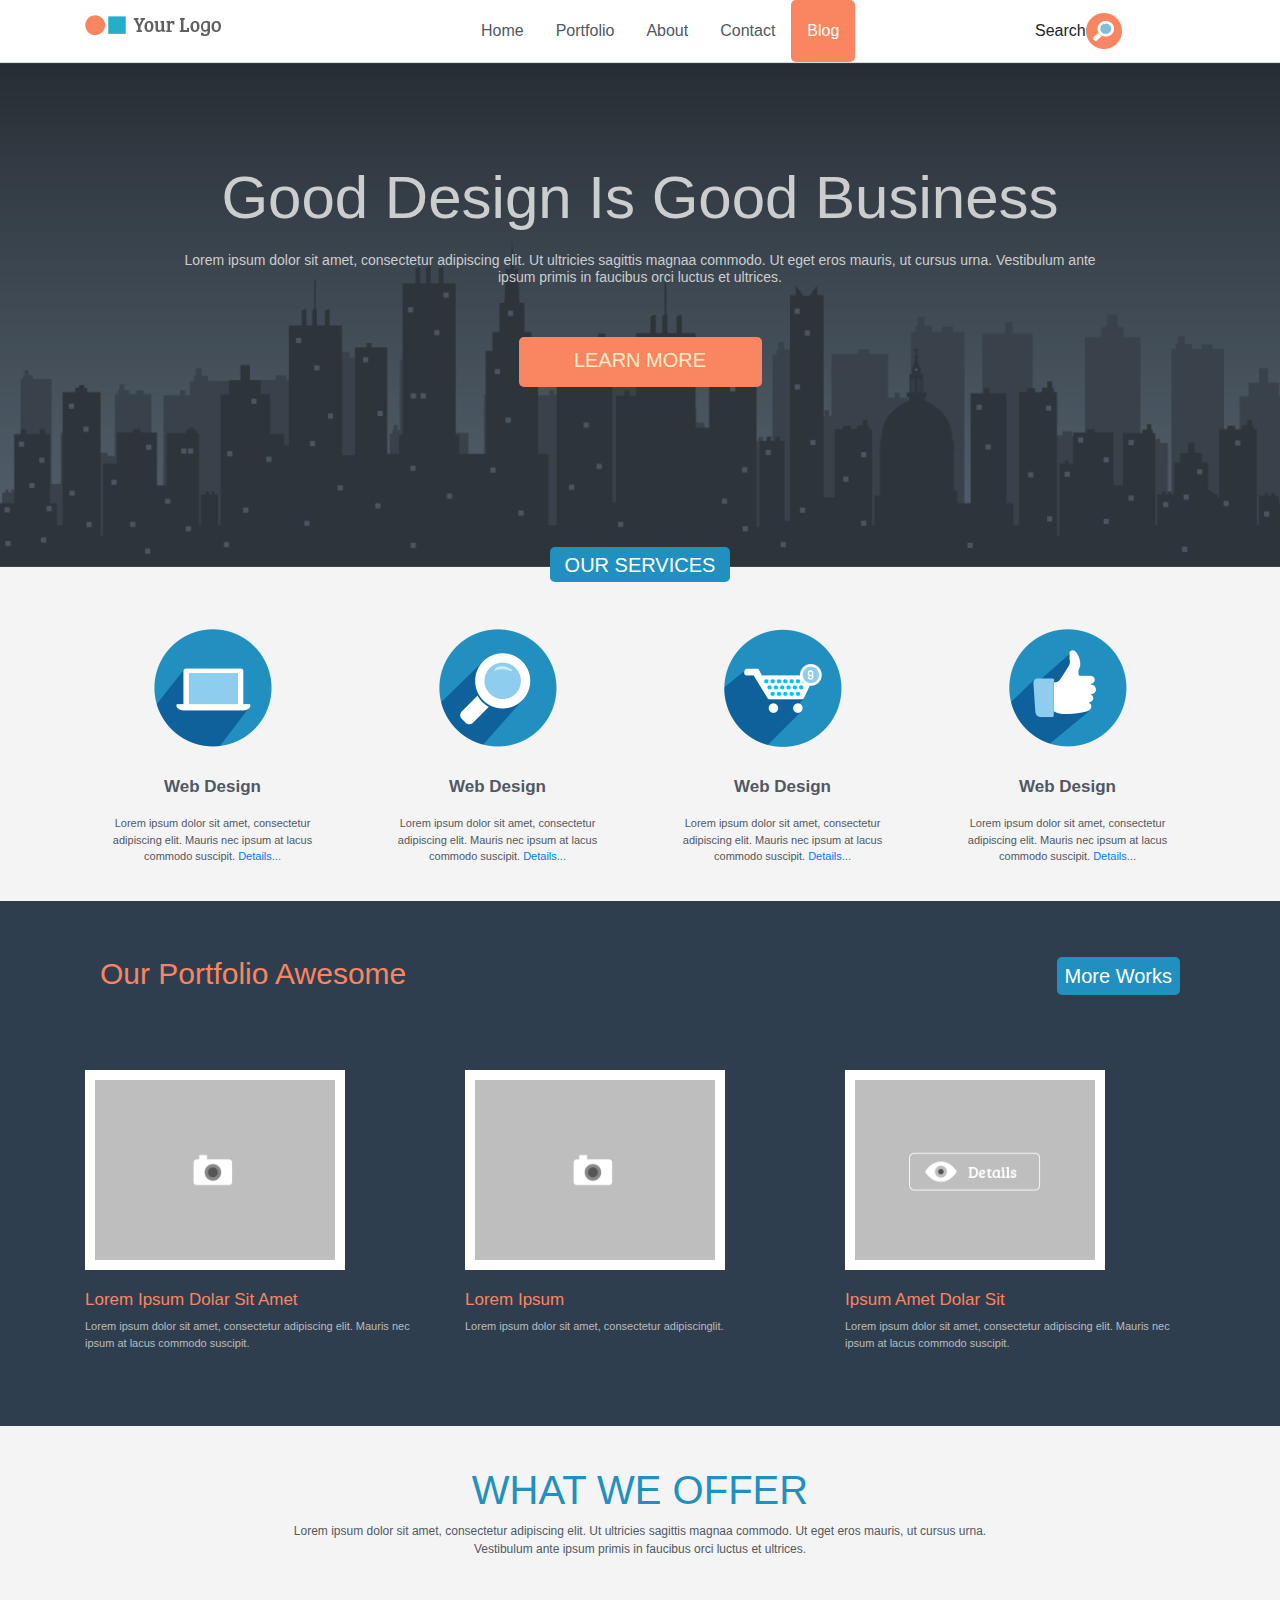
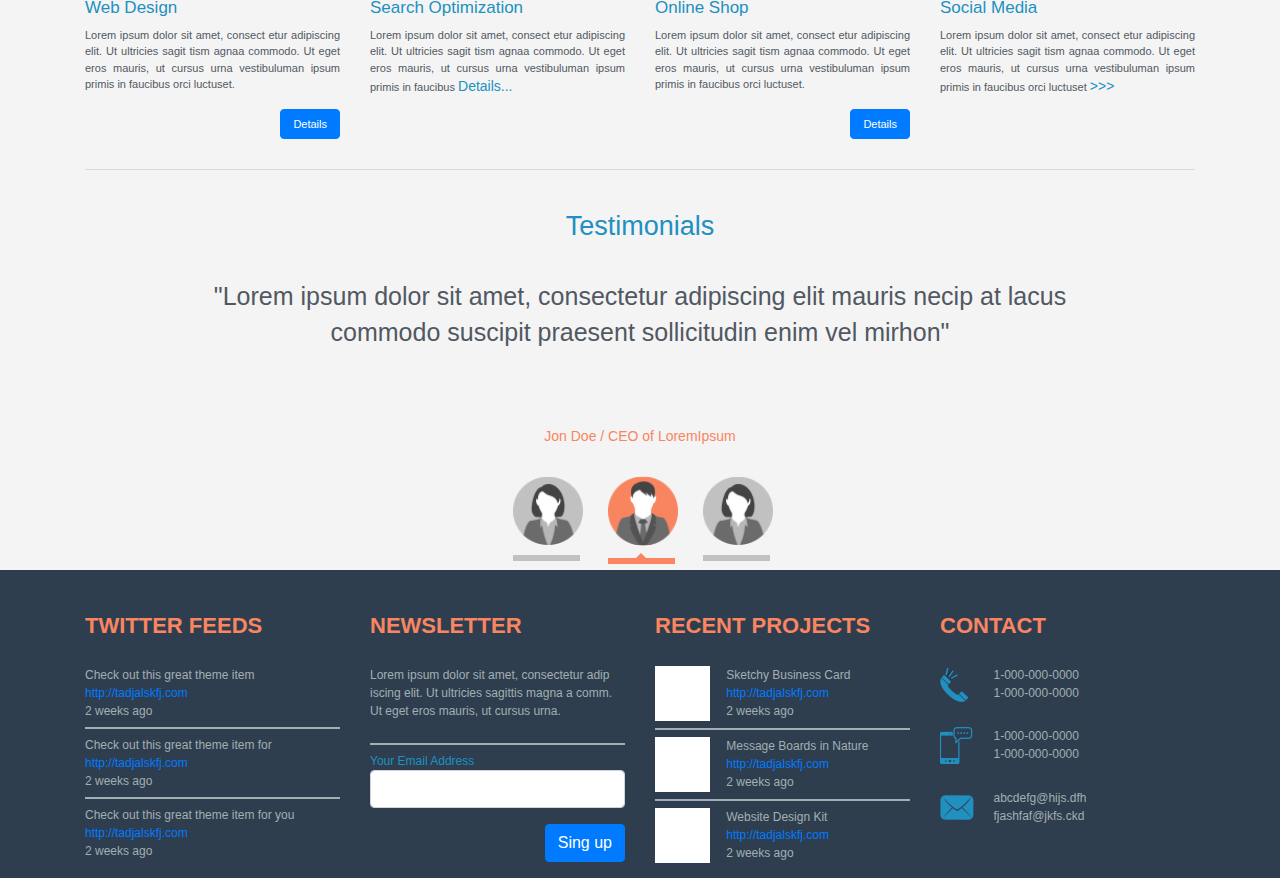
==== commit 1acbc526: "add haburger menu" ====
--- a/index.html
+++ b/index.html
@@ -5,6 +5,7 @@
 	<title>Photo portfolio</title>
 	<link rel="stylesheet" href="https://stackpath.bootstrapcdn.com/bootstrap/4.4.1/css/bootstrap.min.css" integrity="sha384-Vkoo8x4CGsO3+Hhxv8T/Q5PaXtkKtu6ug5TOeNV6gBiFeWPGFN9MuhOf23Q9Ifjh" crossorigin="anonymous">
 	<link rel="stylesheet" href="css/main.css">
+	<link rel="stylesheet" href="css/responsive.css">
 </head>
 <body>
 
@@ -17,13 +18,23 @@
 				</div>
 				<!-- Menu  -->
 				<div class="col-md-6">
-						<ul class="nav">
+					<input type="checkbox" />
+					<div class="menu__icon">
+						<span></span>
+						<span></span>
+						<span></span>
+				  	</div>
+					<!-- <button class="collapse navbar-collapse" id="navbarSupportedCntent"></button> -->
+					<!-- <button class="navbar-toggler" type="button" data-toggle="collapse" data-target="#navbarSupportedCntent" aria-expanded="false" aria-label="Toggle navigation"></button>
+					<span class="navbar-toggler-icon"></span> -->
+						<ul class="nav menu__links">
 							<li class="nav-item text-link"><a href="#" class="nav-link link-padding">Home</a></li>
 							<li class="nav-item text-link"><a href="#" class="nav-link link-padding">Portfolio</a></li>
 							<li class="nav-item text-link"><a href="#" class="nav-link link-padding">About</a></li>
 							<li class="nav-item text-link"><a href="#" class="nav-link link-padding">Contact</a></li>
-							<li class="nav-item text-link"><a href="#" class="nav-link link-padding">Blog</a></li>
+							<li class="nav-item text-link"><a href="#" class="nav-link link-padding" id ="nav-link-btn">Blog</a></li>
 						</ul>
+						
 				</div>
 
 				<div class="col-md-2 d-flex align-items-center">
--- a/css/main.css
+++ b/css/main.css
@@ -39,10 +39,24 @@
 		url('../img/br-link-rec.png') no-repeat 0% 100%;
 }
 
+#nav-link-btn {
+	color: #fff;
+	/* width: 65px;
+	height: 26px;  */
+	/* text-transform: uppercase; */
+	background: #f98561; 
+    border-radius: 5px; /*Скругляем уголки */
+    /* margin-top: 10px; */
+}
+
 p.margin-0 {
 	margin: 0;
 }
 
+ /* Haburger - menu  */
+.menu__icon, input {
+    display: none; 
+}
 /* --- Section-with-fon ------ */
 .section-with-fon {
 	padding-top: 100px;
@@ -296,10 +310,7 @@
 	margin-bottom: 0px;
     text-indent: 6px;
 }
-/*------ Adaptiv -------*/
-@media screen and (max-width: 1000px){
-
-}
+
 /*---------------*/
 
   
--- a/css/responsive.css
+++ b/css/responsive.css
@@ -0,0 +1,102 @@
+/*------ Adaptiv -------*/
+@media screen and (max-width: 999px){
+    /* Haburger menu */
+    .menu__icon {
+        /* display: none; */
+        width: 40px;
+        height: 35px;
+        position: relative;
+        cursor: pointer;
+    }
+
+    input {
+        display: flex;
+        width: 35px;
+        height: 35px;
+        top: 20px;
+        position: absolute;
+        cursor: pointer;
+        opacity: 0;
+        z-index: 2;
+    }
+
+    .menu__icon span {
+        display: block;
+        position: absolute;
+        height: 2px;
+        width: 100%;
+        background: #333333;
+        border-radius: 4px;
+        opacity: 1;
+        left: 0;
+        transform: rotate(0deg);
+        transition: .25s ease-in-out;
+    }
+
+    .menu__icon span:nth-child(1) {
+        top: 10px;
+    }
+
+    .menu__icon span:nth-child(2) {
+        top: 20px;
+    }
+
+    .menu__icon span:nth-child(3) {
+        top: 30px;
+    }
+   
+    .menu__icon{
+		display: inline-block;
+	  }
+    
+   
+
+    input:checked span {
+        opacity: 1;
+        transform: rotate(45deg) translate(-3px, -1px);
+        background: #36383F;
+    }
+    
+    input:checked span:nth-last-child(3) {
+        opacity: 0;
+        transform: rotate(0deg) scale(0.2, 0.2);
+    }
+    
+    input:checked span:nth-last-child(2) {
+        transform: rotate(-45deg) translate(0, -1px);
+    }
+	/* .menu__links {
+		position: fixed;
+		display: block;
+		top: 0;
+		right: 0;
+		left: 0;
+		margin-top: 52px;
+		background-color: rgba(0, 0, 0, 0.8);
+		z-index: 1000;
+		overflow: auto;
+	} */
+	.menu__links {
+		display: block;
+		position: fixed;
+		visibility: hidden;
+		top: 0;
+		left: -100%;
+		width: 300px;
+		height: 100%;
+		margin: 0;
+		padding: 80px 0;
+		list-style: none;
+		text-align: center;
+		background-color: #ECEFF1;
+		box-shadow: 1px 0px 6px rgba(0, 0, 0, .2);
+		transition-duration: .25s;
+	}
+	
+	.menu__links a {
+		display: block;
+		padding: 10px 0;
+		text-align: center;
+		color: #ffffff;
+	}
+}